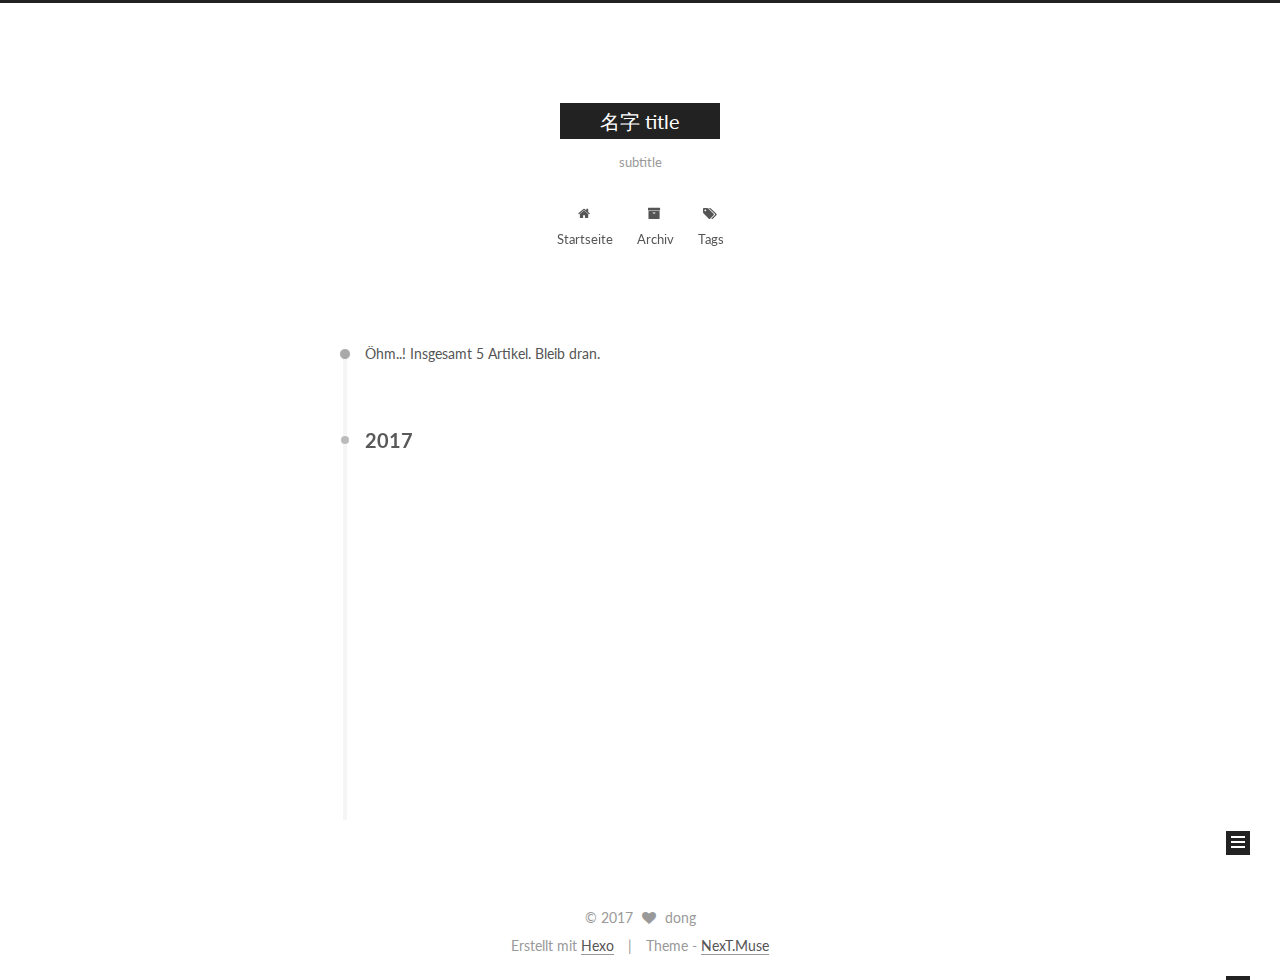
==== archives/index.html @ 01488052 "Site updated: 2017-03-10 11:34:44" ====
<!doctype html>



  


<html class="theme-next muse use-motion" lang="zhongwn">
<head>
  <meta charset="UTF-8"/>
<meta http-equiv="X-UA-Compatible" content="IE=edge" />
<meta name="viewport" content="width=device-width, initial-scale=1, maximum-scale=1"/>



<meta http-equiv="Cache-Control" content="no-transform" />
<meta http-equiv="Cache-Control" content="no-siteapp" />















  
  
  <link href="/lib/fancybox/source/jquery.fancybox.css?v=2.1.5" rel="stylesheet" type="text/css" />




  
  
  
  

  
    
    
  

  

  

  

  

  
    
    
    <link href="//fonts.googleapis.com/css?family=Lato:300,300italic,400,400italic,700,700italic&subset=latin,latin-ext" rel="stylesheet" type="text/css">
  






<link href="/lib/font-awesome/css/font-awesome.min.css?v=4.6.2" rel="stylesheet" type="text/css" />

<link href="/css/main.css?v=5.1.0" rel="stylesheet" type="text/css" />


  <meta name="keywords" content="Hexo, NexT" />








  <link rel="shortcut icon" type="image/x-icon" href="/favicon.ico?v=5.1.0" />






<meta name="description" content="miaoshu --- miaoshu ---">
<meta property="og:type" content="website">
<meta property="og:title" content="名字 title">
<meta property="og:url" content="http://yoursite.com/archives/index.html">
<meta property="og:site_name" content="名字 title">
<meta property="og:description" content="miaoshu --- miaoshu ---">
<meta name="twitter:card" content="summary">
<meta name="twitter:title" content="名字 title">
<meta name="twitter:description" content="miaoshu --- miaoshu ---">



<script type="text/javascript" id="hexo.configurations">
  var NexT = window.NexT || {};
  var CONFIG = {
    root: '/',
    scheme: 'Muse',
    sidebar: {"position":"left","display":"post","offset":12,"offset_float":0,"b2t":false,"scrollpercent":false},
    fancybox: true,
    motion: true,
    duoshuo: {
      userId: '0',
      author: 'Author'
    },
    algolia: {
      applicationID: '',
      apiKey: '',
      indexName: '',
      hits: {"per_page":10},
      labels: {"input_placeholder":"Search for Posts","hits_empty":"We didn't find any results for the search: ${query}","hits_stats":"${hits} results found in ${time} ms"}
    }
  };
</script>



  <link rel="canonical" href="http://yoursite.com/archives/"/>





  <title> Archiv | 名字 title </title>
</head>

<body itemscope itemtype="http://schema.org/WebPage" lang="zhongwn">

  














  
  
    
  

  <div class="container one-collumn sidebar-position-left  page-archive  ">
    <div class="headband"></div>

    <header id="header" class="header" itemscope itemtype="http://schema.org/WPHeader">
      <div class="header-inner"><div class="site-brand-wrapper">
  <div class="site-meta ">
    

    <div class="custom-logo-site-title">
      <a href="/"  class="brand" rel="start">
        <span class="logo-line-before"><i></i></span>
        <span class="site-title">名字 title</span>
        <span class="logo-line-after"><i></i></span>
      </a>
    </div>
      
        <p class="site-subtitle">subtitle</p>
      
  </div>

  <div class="site-nav-toggle">
    <button>
      <span class="btn-bar"></span>
      <span class="btn-bar"></span>
      <span class="btn-bar"></span>
    </button>
  </div>
</div>

<nav class="site-nav">
  

  
    <ul id="menu" class="menu">
      
        
        <li class="menu-item menu-item-home">
          <a href="/" rel="section">
            
              <i class="menu-item-icon fa fa-fw fa-home"></i> <br />
            
            Startseite
          </a>
        </li>
      
        
        <li class="menu-item menu-item-archives">
          <a href="/archives" rel="section">
            
              <i class="menu-item-icon fa fa-fw fa-archive"></i> <br />
            
            Archiv
          </a>
        </li>
      
        
        <li class="menu-item menu-item-tags">
          <a href="/tags" rel="section">
            
              <i class="menu-item-icon fa fa-fw fa-tags"></i> <br />
            
            Tags
          </a>
        </li>
      

      
    </ul>
  

  
</nav>



 </div>
    </header>

    <main id="main" class="main">
      <div class="main-inner">
        <div class="content-wrap">
          <div id="content" class="content">
            

  <section id="posts" class="posts-collapse">
    <span class="archive-move-on"></span>

    <span class="archive-page-counter">
      
      
      
        
      
      Öhm..! Insgesamt 5 Artikel. Bleib dran.
    </span>

    

      
      
      

      
        
        <div class="collection-title">
          <h2 class="archive-year motion-element" id="archive-year-2017">2017</h2>
        </div>
      
      

      

  <article class="post post-type-normal" itemscope itemtype="http://schema.org/Article">
    <header class="post-header">

      <h1 class="post-title">
        
            <a class="post-title-link" href="/2017/03/08/datess/" itemprop="url">
              
                <span itemprop="name">datess</span>
              
            </a>
        
      </h1>

      <div class="post-meta">
        <time class="post-time" itemprop="dateCreated"
              datetime="2017-03-08T17:59:22+08:00"
              content="2017-03-08" >
          03-08
        </time>
      </div>

    </header>
  </article>



    

      
      
      

      
      

      

  <article class="post post-type-normal" itemscope itemtype="http://schema.org/Article">
    <header class="post-header">

      <h1 class="post-title">
        
            <a class="post-title-link" href="/2017/03/08/date/" itemprop="url">
              
                <span itemprop="name">date</span>
              
            </a>
        
      </h1>

      <div class="post-meta">
        <time class="post-time" itemprop="dateCreated"
              datetime="2017-03-08T17:58:31+08:00"
              content="2017-03-08" >
          03-08
        </time>
      </div>

    </header>
  </article>



    

      
      
      

      
      

      

  <article class="post post-type-normal" itemscope itemtype="http://schema.org/Article">
    <header class="post-header">

      <h1 class="post-title">
        
            <a class="post-title-link" href="/2017/03/08/test/" itemprop="url">
              
                <span itemprop="name">:2017-:03-:08-:test</span>
              
            </a>
        
      </h1>

      <div class="post-meta">
        <time class="post-time" itemprop="dateCreated"
              datetime="2017-03-08T17:54:29+08:00"
              content="2017-03-08" >
          03-08
        </time>
      </div>

    </header>
  </article>



    

      
      
      

      
      

      

  <article class="post post-type-normal" itemscope itemtype="http://schema.org/Article">
    <header class="post-header">

      <h1 class="post-title">
        
            <a class="post-title-link" href="/2017/03/08/ddd/" itemprop="url">
              
                <span itemprop="name">ddd</span>
              
            </a>
        
      </h1>

      <div class="post-meta">
        <time class="post-time" itemprop="dateCreated"
              datetime="2017-03-08T17:47:38+08:00"
              content="2017-03-08" >
          03-08
        </time>
      </div>

    </header>
  </article>



    

      
      
      

      
      

      

  <article class="post post-type-normal" itemscope itemtype="http://schema.org/Article">
    <header class="post-header">

      <h1 class="post-title">
        
            <a class="post-title-link" href="/2017/03/08/hello-world/" itemprop="url">
              
                <span itemprop="name">Hello World</span>
              
            </a>
        
      </h1>

      <div class="post-meta">
        <time class="post-time" itemprop="dateCreated"
              datetime="2017-03-08T17:16:17+08:00"
              content="2017-03-08" >
          03-08
        </time>
      </div>

    </header>
  </article>



    

  </section>

  


          
          </div>
          


          

        </div>
        
          
  
  <div class="sidebar-toggle">
    <div class="sidebar-toggle-line-wrap">
      <span class="sidebar-toggle-line sidebar-toggle-line-first"></span>
      <span class="sidebar-toggle-line sidebar-toggle-line-middle"></span>
      <span class="sidebar-toggle-line sidebar-toggle-line-last"></span>
    </div>
  </div>

  <aside id="sidebar" class="sidebar">
    <div class="sidebar-inner">

      

      

      <section class="site-overview sidebar-panel sidebar-panel-active">
        <div class="site-author motion-element" itemprop="author" itemscope itemtype="http://schema.org/Person">
          <img class="site-author-image" itemprop="image"
               src="/images/avatar.gif"
               alt="dong" />
          <p class="site-author-name" itemprop="name">dong</p>
           
              <p class="site-description motion-element" itemprop="description">miaoshu --- miaoshu ---</p>
          
        </div>
        <nav class="site-state motion-element">

          
            <div class="site-state-item site-state-posts">
              <a href="/archives">
                <span class="site-state-item-count">5</span>
                <span class="site-state-item-name">Artikel</span>
              </a>
            </div>
          

          

          

        </nav>

        

        <div class="links-of-author motion-element">
          
        </div>

        
        

        
        

        


      </section>

      

      

    </div>
  </aside>


        
      </div>
    </main>

    <footer id="footer" class="footer">
      <div class="footer-inner">
        <div class="copyright" >
  
  &copy; 
  <span itemprop="copyrightYear">2017</span>
  <span class="with-love">
    <i class="fa fa-heart"></i>
  </span>
  <span class="author" itemprop="copyrightHolder">dong</span>
</div>


<div class="powered-by">
  Erstellt mit  <a class="theme-link" href="https://hexo.io">Hexo</a>
</div>

<div class="theme-info">
  Theme -
  <a class="theme-link" href="https://github.com/iissnan/hexo-theme-next">
    NexT.Muse
  </a>
</div>


        

        
      </div>
    </footer>

    
      <div class="back-to-top">
        <i class="fa fa-arrow-up"></i>
        
      </div>
    
    
  </div>

  

<script type="text/javascript">
  if (Object.prototype.toString.call(window.Promise) !== '[object Function]') {
    window.Promise = null;
  }
</script>









  




  
  <script type="text/javascript" src="/lib/jquery/index.js?v=2.1.3"></script>

  
  <script type="text/javascript" src="/lib/fastclick/lib/fastclick.min.js?v=1.0.6"></script>

  
  <script type="text/javascript" src="/lib/jquery_lazyload/jquery.lazyload.js?v=1.9.7"></script>

  
  <script type="text/javascript" src="/lib/velocity/velocity.min.js?v=1.2.1"></script>

  
  <script type="text/javascript" src="/lib/velocity/velocity.ui.min.js?v=1.2.1"></script>

  
  <script type="text/javascript" src="/lib/fancybox/source/jquery.fancybox.pack.js?v=2.1.5"></script>


  


  <script type="text/javascript" src="/js/src/utils.js?v=5.1.0"></script>

  <script type="text/javascript" src="/js/src/motion.js?v=5.1.0"></script>



  
  

  
  
    <script type="text/javascript" id="motion.page.archive">
      $('.archive-year').velocity('transition.slideLeftIn');
    </script>
  


  


  <script type="text/javascript" src="/js/src/bootstrap.js?v=5.1.0"></script>



  



  




	





  





  





  



  
  

  

  

  

  


  

</body>
</html>
---- css/main.css ----
/* normalize.css v3.0.2 | MIT License | git.io/normalize */
html {
  font-family: sans-serif; /* 1 */
  -ms-text-size-adjust: 100%; /* 2 */
  -webkit-text-size-adjust: 100%; /* 2 */
}
body {
  margin: 0;
}
article,
aside,
details,
figcaption,
figure,
footer,
header,
hgroup,
main,
menu,
nav,
section,
summary {
  display: block;
}
audio,
canvas,
progress,
video {
  display: inline-block; /* 1 */
  vertical-align: baseline; /* 2 */
}
audio:not([controls]) {
  display: none;
  height: 0;
}
[hidden],
template {
  display: none;
}
a {
  background-color: transparent;
}
a:active,
a:hover {
  outline: 0;
}
abbr[title] {
  border-bottom: 1px dotted;
}
b,
strong {
  font-weight: bold;
}
dfn {
  font-style: italic;
}
h1 {
  font-size: 2em;
  margin: 0.67em 0;
}
mark {
  background: #ff0;
  color: #000;
}
small {
  font-size: 80%;
}
sub,
sup {
  font-size: 75%;
  line-height: 0;
  position: relative;
  vertical-align: baseline;
}
sup {
  top: -0.5em;
}
sub {
  bottom: -0.25em;
}
img {
  border: 0;
}
svg:not(:root) {
  overflow: hidden;
}
figure {
  margin: 1em 40px;
}
hr {
  -moz-box-sizing: content-box;
  box-sizing: content-box;
  height: 0;
}
pre {
  overflow: auto;
}
code,
kbd,
pre,
samp {
  font-family: monospace, monospace;
  font-size: 1em;
}
button,
input,
optgroup,
select,
textarea {
  color: inherit; /* 1 */
  font: inherit; /* 2 */
  margin: 0; /* 3 */
}
button {
  overflow: visible;
}
button,
select {
  text-transform: none;
}
button,
html input[type="button"],
input[type="reset"],
input[type="submit"] {
  -webkit-appearance: button; /* 2 */
  cursor: pointer; /* 3 */
}
button[disabled],
html input[disabled] {
  cursor: default;
}
button::-moz-focus-inner,
input::-moz-focus-inner {
  border: 0;
  padding: 0;
}
input {
  line-height: normal;
}
input[type="checkbox"],
input[type="radio"] {
  box-sizing: border-box; /* 1 */
  padding: 0; /* 2 */
}
input[type="number"]::-webkit-inner-spin-button,
input[type="number"]::-webkit-outer-spin-button {
  height: auto;
}
input[type="search"] {
  -webkit-appearance: textfield; /* 1 */
  -moz-box-sizing: content-box;
  -webkit-box-sizing: content-box; /* 2 */
  box-sizing: content-box;
}
input[type="search"]::-webkit-search-cancel-button,
input[type="search"]::-webkit-search-decoration {
  -webkit-appearance: none;
}
fieldset {
  border: 1px solid #c0c0c0;
  margin: 0 2px;
  padding: 0.35em 0.625em 0.75em;
}
legend {
  border: 0; /* 1 */
  padding: 0; /* 2 */
}
textarea {
  overflow: auto;
}
optgroup {
  font-weight: bold;
}
table {
  border-collapse: collapse;
  border-spacing: 0;
}
td,
th {
  padding: 0;
}
::selection {
  background: #262a30;
  color: #fff;
}
body {
  position: relative;
  font-family: 'Lato', "PingFang SC", "Microsoft YaHei", sans-serif;
  font-size: 14px;
  line-height: 2;
  color: #555;
  background: #fff;
}
@media (max-width: 767px) {
  body {
    padding-right: 0 !important;
  }
}
@media (min-width: 768px) and (max-width: 991px) {
  body {
    padding-right: 0 !important;
  }
}
@media (min-width: 1600px) {
  body {
    font-size: 16px;
  }
}
h1,
h2,
h3,
h4,
h5,
h6 {
  margin: 0;
  padding: 0;
  font-weight: bold;
  line-height: 1.5;
  font-family: 'Lato', "PingFang SC", "Microsoft YaHei", sans-serif;
}
h2,
h3,
h4,
h5,
h6 {
  margin: 20px 0 15px;
}
h1 {
  font-size: 22px;
}
@media (max-width: 767px) {
  h1 {
    font-size: 18px;
  }
}
h2 {
  font-size: 20px;
}
@media (max-width: 767px) {
  h2 {
    font-size: 16px;
  }
}
h3 {
  font-size: 18px;
}
@media (max-width: 767px) {
  h3 {
    font-size: 14px;
  }
}
h4 {
  font-size: 16px;
}
@media (max-width: 767px) {
  h4 {
    font-size: 12px;
  }
}
h5 {
  font-size: 14px;
}
@media (max-width: 767px) {
  h5 {
    font-size: 10px;
  }
}
h6 {
  font-size: 12px;
}
@media (max-width: 767px) {
  h6 {
    font-size: 8px;
  }
}
p {
  margin: 0 0 25px 0;
}
a {
  color: #555;
  text-decoration: none;
  border-bottom: 1px solid #999;
  word-wrap: break-word;
}
a:hover {
  color: #222;
  border-bottom-color: #222;
}
blockquote {
  margin: 0;
  padding: 0;
}
img {
  display: block;
  margin: auto;
  max-width: 100%;
  height: auto;
}
hr {
  margin: 40px 0;
  height: 3px;
  border: none;
  background-color: #ddd;
  background-image: repeating-linear-gradient(-45deg, #fff, #fff 4px, transparent 4px, transparent 8px);
}
blockquote {
  padding: 0 15px;
  color: #666;
  border-left: 4px solid #ddd;
}
blockquote cite::before {
  content: "-";
  padding: 0 5px;
}
dt {
  font-weight: 700;
}
dd {
  margin: 0;
  padding: 0;
}
.text-left {
  text-align: left;
}
.text-center {
  text-align: center;
}
.text-right {
  text-align: right;
}
.text-justify {
  text-align: justify;
}
.text-nowrap {
  white-space: nowrap;
}
.text-lowercase {
  text-transform: lowercase;
}
.text-uppercase {
  text-transform: uppercase;
}
.text-capitalize {
  text-transform: capitalize;
}
.center-block {
  display: block;
  margin-left: auto;
  margin-right: auto;
}
.clearfix:before,
.clearfix:after {
  content: " ";
  display: table;
}
.clearfix:after {
  clear: both;
}
.pullquote {
  width: 45%;
}
.pullquote.left {
  float: left;
  margin-left: 5px;
  margin-right: 10px;
}
.pullquote.right {
  float: right;
  margin-left: 10px;
  margin-right: 5px;
}
.affix.affix.affix {
  position: fixed;
}
.translation {
  margin-top: -20px;
  font-size: 14px;
  color: #999;
}
.scrollbar-measure {
  width: 100px;
  height: 100px;
  overflow: scroll;
  position: absolute;
  top: -9999px;
}
.use-motion .motion-element {
  opacity: 0;
}
table {
  margin: 20px 0;
  width: 100%;
  border-collapse: collapse;
  border-spacing: 0;
  border: 1px solid #ddd;
  font-size: 14px;
  table-layout: fixed;
  word-wrap: break-all;
}
table>tbody>tr:nth-of-type(odd) {
  background-color: #f9f9f9;
}
table>tbody>tr:hover {
  background-color: #f5f5f5;
}
caption,
th,
td {
  padding: 8px;
  text-align: left;
  vertical-align: middle;
  font-weight: normal;
}
th,
td {
  border-bottom: 3px solid #ddd;
  border-right: 1px solid #eee;
}
th {
  padding-bottom: 10px;
  font-weight: 700;
}
td {
  border-bottom-width: 1px;
}
html,
body {
  height: 100%;
}
.container {
  position: relative;
  min-height: 100%;
}
.header-inner {
  margin: 0 auto;
  padding: 100px 0 70px;
  width: 700px;
}
@media (min-width: 1600px) {
  .container .header-inner {
    width: 900px;
  }
}
.main {
  padding-bottom: 150px;
}
.main-inner {
  margin: 0 auto;
  width: 700px;
}
@media (min-width: 1600px) {
  .container .main-inner {
    width: 900px;
  }
}
.footer {
  position: absolute;
  left: 0;
  bottom: 0;
  width: 100%;
  min-height: 50px;
}
.footer-inner {
  box-sizing: border-box;
  margin: 20px auto;
  width: 700px;
}
@media (min-width: 1600px) {
  .container .footer-inner {
    width: 900px;
  }
}
pre,
.highlight {
  overflow: auto;
  margin: 20px 0;
  padding: 0;
  font-size: 13px;
  color: #4d4d4c;
  background: #f7f7f7;
  line-height: 1.6;
}
pre,
code {
  font-family: consolas, Menlo, "PingFang SC", "Microsoft YaHei", monospace;
}
code {
  padding: 2px 4px;
  word-wrap: break-word;
  color: #555;
  background: #eee;
  border-radius: 3px;
  font-size: 13px;
}
pre code {
  padding: 0;
  color: #4d4d4c;
  background: none;
  text-shadow: none;
}
.highlight {
  border-radius: 1px;
}
.highlight pre {
  border: none;
  margin: 0;
  padding: 10px 0;
}
.highlight table {
  margin: 0;
  width: auto;
  border: none;
}
.highlight td {
  border: none;
  padding: 0;
}
.highlight figcaption {
  font-size: 1em;
  color: #4d4d4c;
  line-height: 1em;
  margin-bottom: 1em;
}
.highlight figcaption:before,
.highlight figcaption:after {
  content: " ";
  display: table;
}
.highlight figcaption:after {
  clear: both;
}
.highlight figcaption a {
  float: right;
  color: #4d4d4c;
}
.highlight figcaption a:hover {
  border-bottom-color: #4d4d4c;
}
.highlight .gutter pre {
  padding-left: 10px;
  padding-right: 10px;
  color: #869194;
  text-align: right;
  background-color: #eff2f3;
}
.highlight .code pre {
  padding-left: 10px;
  padding-right: 10px;
  background-color: #f7f7f7;
}
.highlight .line {
  height: 20px;
}
.gutter {
  -webkit-user-select: none;
  -moz-user-select: none;
  -ms-user-select: none;
  user-select: none;
}
.gist table {
  width: auto;
}
.gist table td {
  border: none;
}
pre .deletion {
  background: #fdd;
}
pre .addition {
  background: #dfd;
}
pre .meta {
  color: #8959a8;
}
pre .comment {
  color: #8e908c;
}
pre .variable,
pre .attribute,
pre .tag,
pre .regexp,
pre .ruby .constant,
pre .xml .tag .title,
pre .xml .pi,
pre .xml .doctype,
pre .html .doctype,
pre .css .id,
pre .css .class,
pre .css .pseudo {
  color: #c82829;
}
pre .number,
pre .preprocessor,
pre .built_in,
pre .literal,
pre .params,
pre .constant,
pre .command {
  color: #f5871f;
}
pre .ruby .class .title,
pre .css .rules .attribute,
pre .string,
pre .value,
pre .inheritance,
pre .header,
pre .ruby .symbol,
pre .xml .cdata,
pre .special,
pre .number,
pre .formula {
  color: #718c00;
}
pre .title,
pre .css .hexcolor {
  color: #3e999f;
}
pre .function,
pre .python .decorator,
pre .python .title,
pre .ruby .function .title,
pre .ruby .title .keyword,
pre .perl .sub,
pre .javascript .title,
pre .coffeescript .title {
  color: #4271ae;
}
pre .keyword,
pre .javascript .function {
  color: #8959a8;
}
.full-image.full-image.full-image {
  border: none;
  max-width: 100%;
  width: auto;
  margin: 20px auto;
}
@media (min-width: 992px) {
  .full-image.full-image.full-image {
    max-width: none;
    width: 110%;
    margin: 25px -5%;
  }
}
.blockquote-center,
.page-home .post-type-quote blockquote,
.page-post-detail .post-type-quote blockquote {
  position: relative;
  margin: 40px 0;
  padding: 0;
  border-left: none;
  text-align: center;
}
.blockquote-center::before,
.page-home .post-type-quote blockquote::before,
.page-post-detail .post-type-quote blockquote::before,
.blockquote-center::after,
.page-home .post-type-quote blockquote::after,
.page-post-detail .post-type-quote blockquote::after {
  position: absolute;
  content: ' ';
  display: block;
  width: 100%;
  height: 24px;
  opacity: 0.2;
  background-repeat: no-repeat;
  background-position: 0 -6px;
  background-size: 22px 22px;
}
.blockquote-center::before,
.page-home .post-type-quote blockquote::before,
.page-post-detail .post-type-quote blockquote::before {
  top: -20px;
  background-image: url("../images/quote-l.svg");
  border-top: 1px solid #ccc;
}
.blockquote-center::after,
.page-home .post-type-quote blockquote::after,
.page-post-detail .post-type-quote blockquote::after {
  bottom: -20px;
  background-image: url("../images/quote-r.svg");
  border-bottom: 1px solid #ccc;
  background-position: 100% 8px;
}
.blockquote-center p,
.page-home .post-type-quote blockquote p,
.page-post-detail .post-type-quote blockquote p,
.blockquote-center div,
.page-home .post-type-quote blockquote div,
.page-post-detail .post-type-quote blockquote div {
  text-align: center;
}
.post .post-body .group-picture img {
  box-sizing: border-box;
  padding: 0 3px;
  border: none;
}
.post .group-picture-row {
  overflow: hidden;
  margin-top: 6px;
}
.post .group-picture-row:first-child {
  margin-top: 0;
}
.post .group-picture-column {
  float: left;
}
.page-post-detail .post-body .group-picture-column {
  float: none;
  margin-top: 10px;
  width: auto !important;
}
.page-post-detail .post-body .group-picture-column img {
  margin: 0 auto;
}
.page-archive .group-picture-container {
  overflow: hidden;
}
.page-archive .group-picture-row {
  float: left;
}
.page-archive .group-picture-row:first-child {
  margin-top: 6px;
}
.page-archive .group-picture-column {
  max-width: 150px;
  max-height: 150px;
}
.note {
  padding: 20px;
  margin: 20px 0;
  border: 1px solid #eee;
  border-left-width: 5px;
  border-radius: 3px;
}
.note h2,
.note h3,
.note h4,
.note h5,
.note h6 {
  margin-top: 0;
  margin-bottom: 5px;
}
.note p:last-child {
  margin-bottom: 0;
}
.note code {
  border-radius: 3px;
}
.note+.note {
  margin-top: -5px;
}
.default {
  border-left-color: #777;
}
.default h2,
.default h3,
.default h4,
.default h5,
.default h6 {
  color: #777;
}
.primary {
  border-left-color: #428bca;
}
.primary h2,
.primary h3,
.primary h4,
.primary h5,
.primary h6 {
  color: #428bca;
}
.success {
  border-left-color: #5cb85c;
}
.success h2,
.success h3,
.success h4,
.success h5,
.success h6 {
  color: #5cb85c;
}
.danger {
  border-left-color: #d9534f;
}
.danger h2,
.danger h3,
.danger h4,
.danger h5,
.danger h6 {
  color: #d9534f;
}
.warning {
  border-left-color: #f0ad4e;
}
.warning h2,
.warning h3,
.warning h4,
.warning h5,
.warning h6 {
  color: #f0ad4e;
}
.info {
  border-left-color: #5bc0de;
}
.info h2,
.info h3,
.info h4,
.info h5,
.info h6 {
  color: #5bc0de;
}
.exturl {
  background-color: transparent;
  cursor: pointer;
  border-bottom: 1px solid #999;
}
.exturl .fa {
  font-size: 14px;
}
.exturl:active,
.exturl:hover {
  outline: 0;
  color: #222;
  border-bottom-color: #222;
}
.btn {
  display: inline-block;
  padding: 0 20px;
  font-size: 14px;
  color: #fff;
  background: #222;
  border: 2px solid #222;
  text-decoration: none;
  border-radius: 0;
  transition-property: background-color;
  transition-duration: 0.2s;
  transition-timing-function: ease-in-out;
  transition-delay: 0s;
}
.btn:hover,
.post-button .btn:hover {
  border-color: #222;
  color: #222;
  background: #fff;
}
.btn-bar {
  display: block;
  width: 22px;
  height: 2px;
  background: #555;
  border-radius: 1px;
}
.btn-bar+.btn-bar {
  margin-top: 4px;
}
.pagination {
  margin: 120px 0 40px;
  text-align: center;
  border-top: 1px solid #eee;
}
.page-number-basic,
.pagination .prev,
.pagination .next,
.pagination .page-number,
.pagination .space {
  display: inline-block;
  position: relative;
  top: -1px;
  margin: 0 10px;
  padding: 0 10px;
  line-height: 30px;
}
@media (max-width: 767px) {
  .page-number-basic,
  .pagination .prev,
  .pagination .next,
  .pagination .page-number,
  .pagination .space {
    margin: 0 5px;
  }
}
.pagination .prev,
.pagination .next,
.pagination .page-number {
  border-bottom: 0;
  border-top: 1px solid #eee;
  transition-property: border-color;
  transition-duration: 0.2s;
  transition-timing-function: ease-in-out;
  transition-delay: 0s;
}
.pagination .prev:hover,
.pagination .next:hover,
.pagination .page-number:hover {
  border-top-color: #222;
}
.pagination .space {
  padding: 0;
  margin: 0;
}
.pagination .prev {
  margin-left: 0;
}
.pagination .next {
  margin-right: 0;
}
.pagination .page-number.current {
  color: #fff;
  background: #ccc;
  border-top-color: #ccc;
}
@media (max-width: 767px) {
  .pagination {
    border-top: none;
  }
  .pagination .prev,
  .pagination .next,
  .pagination .page-number {
    margin-bottom: 10px;
    border-top: 0;
    border-bottom: 1px solid #eee;
  }
  .pagination .prev:hover,
  .pagination .next:hover,
  .pagination .page-number:hover {
    border-bottom-color: #222;
  }
}
.comments {
  margin: 60px 20px 0;
}
.tag-cloud {
  text-align: center;
}
.tag-cloud a {
  display: inline-block;
  margin: 10px;
}
.back-to-top {
  box-sizing: border-box;
  position: fixed;
  bottom: -100px;
  right: 30px;
  z-index: 1050;
  padding: 0 6px;
  width: 24px;
  background: #222;
  font-size: 12px;
  opacity: 1;
  color: #fff;
  cursor: pointer;
  text-align: center;
  -webkit-transform: translateZ(0);
  transition-property: bottom;
  transition-duration: 0.2s;
  transition-timing-function: ease-in-out;
  transition-delay: 0s;
}
@media (max-width: 767px) {
  .back-to-top {
    display: none;
  }
}
@media (min-width: 768px) and (max-width: 991px) {
  .back-to-top {
    display: none;
  }
}
.back-to-top.back-to-top-on {
  bottom: 19px;
}
.header {
  background: #fff;
}
.header-inner {
  position: relative;
}
.headband {
  height: 3px;
  background: #222;
}
.site-meta {
  margin: 0;
  text-align: center;
}
@media (max-width: 767px) {
  .site-meta {
    text-align: center;
  }
}
.brand {
  position: relative;
  display: inline-block;
  padding: 0 40px;
  color: #fff;
  background: #222;
  border-bottom: none;
}
.brand:hover {
  color: #fff;
}
.logo {
  display: inline-block;
  margin-right: 5px;
  line-height: 36px;
  vertical-align: top;
}
.site-title {
  display: inline-block;
  vertical-align: top;
  line-height: 36px;
  font-size: 20px;
  font-weight: normal;
  font-family: 'Lato', "PingFang SC", "Microsoft YaHei", sans-serif;
}
.site-subtitle {
  margin-top: 10px;
  font-size: 13px;
  color: #999;
}
.use-motion .brand {
  opacity: 0;
}
.use-motion .logo,
.use-motion .site-title,
.use-motion .site-subtitle {
  opacity: 0;
  position: relative;
  top: -10px;
}
.site-nav-toggle {
  display: none;
  position: absolute;
  top: 10px;
  left: 10px;
}
@media (max-width: 767px) {
  .site-nav-toggle {
    display: block;
  }
}
.site-nav-toggle button {
  margin-top: 2px;
  padding: 9px 10px;
  background: transparent;
  border: none;
}
@media (max-width: 767px) {
  .site-nav {
    display: none;
    margin: 0 -10px;
    padding: 0 10px;
    clear: both;
    border-top: 1px solid #ddd;
  }
}
@media (min-width: 768px) and (max-width: 991px) {
  .site-nav {
    display: block !important;
  }
}
@media (min-width: 992px) {
  .site-nav {
    display: block !important;
  }
}
.menu {
  margin-top: 20px;
  padding-left: 0;
  text-align: center;
}
.menu .menu-item {
  display: inline-block;
  margin: 0 10px;
  list-style: none;
}
@media screen and (max-width: 767px) {
  .menu .menu-item {
    margin-top: 10px;
  }
}
.menu .menu-item a {
  display: block;
  font-size: 13px;
  line-height: inherit;
  border-bottom: 1px solid transparent;
  transition-property: border-color;
  transition-duration: 0.2s;
  transition-timing-function: ease-in-out;
  transition-delay: 0s;
}
.menu .menu-item a:hover {
  border-bottom-color: #222;
}
.menu .menu-item .fa {
  margin-right: 5px;
}
.use-motion .menu-item {
  opacity: 0;
}
.post-body {
  font-family: 'Lato', "PingFang SC", "Microsoft YaHei", sans-serif;
}
@media (max-width: 767px) {
  .post-body {
    word-break: break-word;
  }
}
.post-body .fancybox img {
  display: block !important;
  margin: 0 auto;
  cursor: pointer;
  cursor: zoom-in;
  cursor: -webkit-zoom-in;
}
.post-body .image-caption,
.post-body .figure .caption {
  margin: 10px auto 15px;
  text-align: center;
  font-size: 14px;
  color: #999;
  font-weight: bold;
  line-height: 1;
}
.post-sticky-flag {
  display: inline-block;
  font-size: 16px;
  -ms-transform: rotate(30deg);
  -webkit-transform: rotate(30deg);
  -moz-transform: rotate(30deg);
  -ms-transform: rotate(30deg);
  -o-transform: rotate(30deg);
  transform: rotate(30deg);
}
.posts-expand {
  padding-top: 40px;
}
@media (max-width: 767px) {
  .posts-expand {
    margin: 0 20px;
  }
  .post-body pre,
  .post-body .highlight {
    padding: 10px;
  }
  .post-body pre .gutter pre,
  .post-body .highlight .gutter pre {
    padding-right: 10px;
  }
}
@media (min-width: 992px) {
  .posts-expand .post-body {
    text-align: justify;
  }
}
.posts-expand .post-body h2,
.posts-expand .post-body h3,
.posts-expand .post-body h4,
.posts-expand .post-body h5,
.posts-expand .post-body h6 {
  padding-top: 10px;
}
.posts-expand .post-body h2 .header-anchor,
.posts-expand .post-body h3 .header-anchor,
.posts-expand .post-body h4 .header-anchor,
.posts-expand .post-body h5 .header-anchor,
.posts-expand .post-body h6 .header-anchor {
  float: right;
  margin-left: 10px;
  color: #ccc;
  border-bottom-style: none;
  visibility: hidden;
}
.posts-expand .post-body h2 .header-anchor:hover,
.posts-expand .post-body h3 .header-anchor:hover,
.posts-expand .post-body h4 .header-anchor:hover,
.posts-expand .post-body h5 .header-anchor:hover,
.posts-expand .post-body h6 .header-anchor:hover {
  color: inherit;
}
.posts-expand .post-body h2:hover .header-anchor,
.posts-expand .post-body h3:hover .header-anchor,
.posts-expand .post-body h4:hover .header-anchor,
.posts-expand .post-body h5:hover .header-anchor,
.posts-expand .post-body h6:hover .header-anchor {
  visibility: visible;
}
.posts-expand .post-body ul li {
  list-style: circle;
}
.posts-expand .post-body img {
  box-sizing: border-box;
  margin: auto;
  padding: 3px;
  border: 1px solid #ddd;
}
.posts-expand .fancybox img {
  margin: 0 auto;
}
@media (max-width: 767px) {
  .posts-collapse {
    margin: 0 20px;
  }
  .posts-collapse .post-title,
  .posts-collapse .post-meta {
    display: block;
    width: auto;
    text-align: left;
  }
}
.posts-collapse {
  position: relative;
  z-index: 1010;
  margin-left: 55px;
}
.posts-collapse::after {
  content: " ";
  position: absolute;
  top: 20px;
  left: 0;
  margin-left: -2px;
  width: 4px;
  height: 100%;
  background: #f5f5f5;
  z-index: -1;
}
@media (max-width: 767px) {
  .posts-collapse {
    margin: 0 20px;
  }
}
.posts-collapse .collection-title {
  position: relative;
  margin: 60px 0;
}
.posts-collapse .collection-title h2 {
  margin-left: 20px;
}
.posts-collapse .collection-title small {
  color: #bbb;
}
.posts-collapse .collection-title::before {
  content: " ";
  position: absolute;
  left: 0;
  top: 50%;
  margin-left: -4px;
  margin-top: -4px;
  width: 8px;
  height: 8px;
  background: #bbb;
  border-radius: 50%;
}
.posts-collapse .post {
  margin: 30px 0;
}
.posts-collapse .post-header {
  position: relative;
  transition-duration: 0.2s;
  transition-timing-function: ease-in-out;
  transition-delay: 0s;
  transition-property: border;
  border-bottom: 1px dashed #ccc;
}
.posts-collapse .post-header::before {
  content: " ";
  position: absolute;
  left: 0;
  top: 12px;
  width: 6px;
  height: 6px;
  margin-left: -4px;
  background: #bbb;
  border-radius: 50%;
  border: 1px solid #fff;
  transition-duration: 0.2s;
  transition-timing-function: ease-in-out;
  transition-delay: 0s;
  transition-property: background;
}
.posts-collapse .post-header:hover {
  border-bottom-color: #666;
}
.posts-collapse .post-header:hover::before {
  background: #222;
}
.posts-collapse .post-meta {
  position: absolute;
  font-size: 12px;
  left: 20px;
  top: 5px;
}
.posts-collapse .post-comments-count {
  display: none;
}
.posts-collapse .post-title {
  margin-left: 60px;
  font-size: 16px;
  font-weight: normal;
  line-height: inherit;
}
.posts-collapse .post-title::after {
  margin-left: 3px;
  opacity: 0.6;
}
.posts-collapse .post-title a {
  color: #666;
  border-bottom: none;
}
.page-home .post-type-quote .post-header,
.page-post-detail .post-type-quote .post-header,
.page-home .post-type-quote .post-tags,
.page-post-detail .post-type-quote .post-tags {
  display: none;
}
.posts-expand .post-title {
  font-size: 26px;
  text-align: center;
  word-break: break-word;
  font-weight: 400;
}
@media (max-width: 767px) {
  .posts-expand .post-title {
    font-size: 22px;
  }
}
.posts-expand .post-title-link {
  display: inline-block;
  position: relative;
  color: #555;
  border-bottom: none;
  line-height: 1.2;
  vertical-align: top;
}
.posts-expand .post-title-link::before {
  content: "";
  position: absolute;
  width: 100%;
  height: 2px;
  bottom: 0;
  left: 0;
  background-color: #000;
  visibility: hidden;
  -webkit-transform: scaleX(0);
  -moz-transform: scaleX(0);
  -ms-transform: scaleX(0);
  -o-transform: scaleX(0);
  transform: scaleX(0);
  transition-duration: 0.2s;
  transition-timing-function: ease-in-out;
  transition-delay: 0s;
}
.posts-expand .post-title-link:hover::before {
  visibility: visible;
  -webkit-transform: scaleX(1);
  -moz-transform: scaleX(1);
  -ms-transform: scaleX(1);
  -o-transform: scaleX(1);
  transform: scaleX(1);
}
.posts-expand .post-title-link .fa {
  font-size: 16px;
}
.posts-expand .post-meta {
  margin: 3px 0 60px 0;
  color: #999;
  font-family: 'Lato', "PingFang SC", "Microsoft YaHei", sans-serif;
  font-size: 12px;
  text-align: center;
}
.posts-expand .post-meta .post-category-list {
  display: inline-block;
  margin: 0;
  padding: 3px;
}
.posts-expand .post-meta .post-category-list-link {
  color: #999;
}
.posts-expand .post-meta .post-description {
  font-size: 14px;
  margin-top: 2px;
}
.post-meta-divider {
  margin: 0 0.5em;
}
.post-meta-item-icon {
  margin-right: 3px;
}
@media (min-width: 768px) and (max-width: 991px) {
  .post-meta-item-icon {
    display: inline-block;
  }
}
@media (max-width: 767px) {
  .post-meta-item-icon {
    display: inline-block;
  }
}
@media (min-width: 768px) and (max-width: 991px) {
  .post-meta-item-text {
    display: none;
  }
}
@media (max-width: 767px) {
  .post-meta-item-text {
    display: none;
  }
}
@media (max-width: 767px) {
  .posts-expand .post-comments-count {
    display: none;
  }
}
.social-like {
  font-size: 14px;
  height: 20px;
  text-align: center;
  border-top: 1px solid #eee;
  padding-top: 9px;
  margin-top: 45px;
  display: flex;
  justify-content: center;
}
.vk_like {
  width: 85px;
  height: 21px;
  padding-top: 7px;
  align-self: center;
}
.fb_like {
  height: 30px;
  align-self: center;
}
.post-button {
  margin-top: 50px;
}
.post-button .btn {
  color: #fff;
  font-size: 14px;
  background: #222;
  border-radius: 0;
  line-height: 2;
  margin: 0 4px 8px 4px;
}
.post-button .fa-fw {
  width: 1.285714285714286em;
  text-align: left;
}
.posts-expand .post-tags {
  margin-top: 40px;
  text-align: center;
}
.posts-expand .post-tags a {
  display: inline-block;
  margin-right: 10px;
  font-size: 13px;
}
.post-nav {
  display: table;
  margin-top: 15px;
  width: 100%;
  border-top: 1px solid #eee;
}
.post-nav-divider {
  display: table-cell;
  width: 10%;
}
.post-nav-item {
  display: table-cell;
  padding: 10px 0 0 0;
  width: 45%;
  vertical-align: top;
}
.post-nav-item a {
  position: relative;
  display: block;
  line-height: 25px;
  font-size: 14px;
  color: #555;
  border-bottom: none;
}
.post-nav-item a:hover {
  color: #222;
  border-bottom: none;
}
.post-nav-item a:active {
  top: 2px;
}
.post-nav-item .fa {
  position: absolute;
  top: 8px;
  left: 0;
  font-size: 12px;
}
.post-nav-next a {
  padding-left: 15px;
}
.post-nav-prev {
  text-align: right;
}
.post-nav-prev a {
  padding-right: 15px;
}
.post-nav-prev .fa {
  right: 0;
  left: auto;
}
.posts-expand .post-eof {
  display: block;
  margin: 80px auto 60px;
  width: 8%;
  height: 1px;
  background: #ccc;
  text-align: center;
}
.post:last-child .post-eof.post-eof.post-eof {
  display: none;
}
.post-gallery {
  display: table;
  table-layout: fixed;
  width: 100%;
  border-collapse: separate;
}
.post-gallery-row {
  display: table-row;
}
.post-gallery .post-gallery-img {
  display: table-cell;
  text-align: center;
  vertical-align: middle;
  border: none;
}
.post-gallery .post-gallery-img img {
  max-width: 100%;
  max-height: 100%;
  border: none;
}
.fancybox-close,
.fancybox-close:hover {
  border: none;
}
.sidebar {
  position: fixed;
  right: 0;
  top: 0;
  bottom: 0;
  width: 0;
  z-index: 1040;
  box-shadow: inset 0 2px 6px #000;
  background: #222;
  -webkit-transform: translateZ(0);
}
.sidebar a {
  color: #999;
  border-bottom-color: #555;
}
.sidebar a:hover {
  color: #eee;
}
@media (min-width: 768px) and (max-width: 991px) {
  .sidebar {
    display: none !important;
  }
}
@media (max-width: 767px) {
  .sidebar {
    display: none !important;
  }
}
.sidebar-inner {
  position: relative;
  padding: 20px 10px;
  color: #999;
  text-align: center;
}
.sidebar-toggle {
  position: fixed;
  right: 30px;
  bottom: 45px;
  width: 14px;
  height: 14px;
  padding: 5px;
  background: #222;
  line-height: 0;
  z-index: 1050;
  cursor: pointer;
  -webkit-transform: translateZ(0);
}
@media (min-width: 768px) and (max-width: 991px) {
  .sidebar-toggle {
    display: none;
  }
}
@media (max-width: 767px) {
  .sidebar-toggle {
    display: none;
  }
}
.sidebar-toggle-line {
  position: relative;
  display: inline-block;
  vertical-align: top;
  height: 2px;
  width: 100%;
  background: #fff;
  margin-top: 3px;
}
.sidebar-toggle-line:first-child {
  margin-top: 0;
}
.site-author-image {
  display: block;
  margin: 0 auto;
  padding: 2px;
  max-width: 96px;
  height: auto;
  border: 2px solid #333;
}
.site-author-name {
  margin: 5px 0 0;
  text-align: center;
  color: #f5f5f5;
  font-weight: normal;
}
.site-description {
  margin-top: 5px;
  text-align: center;
  font-size: 14px;
  color: #999;
}
.site-state {
  overflow: hidden;
  line-height: 1.4;
  white-space: nowrap;
  text-align: center;
}
.site-state-item {
  display: inline-block;
  padding: 0 15px;
  border-left: 1px solid #333;
}
.site-state-item:first-child {
  border-left: none;
}
.site-state-item a {
  border-bottom: none;
}
.site-state-item-count {
  display: block;
  text-align: center;
  color: inherit;
  font-weight: 600;
  font-size: 18px;
}
.site-state-item-name {
  font-size: 13px;
  color: inherit;
}
.feed-link {
  margin-top: 20px;
}
.feed-link a {
  display: inline-block;
  padding: 0 15px;
  color: #fc6423;
  border: 1px solid #fc6423;
  border-radius: 4px;
}
.feed-link a i {
  color: #fc6423;
  font-size: 14px;
}
.feed-link a:hover {
  color: #fff;
  background: #fc6423;
}
.feed-link a:hover i {
  color: #fff;
}
.links-of-author {
  margin-top: 20px;
}
.links-of-author a {
  display: inline-block;
  vertical-align: middle;
  margin-right: 10px;
  margin-bottom: 10px;
  border-bottom-color: #555;
  font-size: 13px;
}
.links-of-author a:before {
  display: inline-block;
  vertical-align: middle;
  margin-right: 3px;
  content: " ";
  width: 4px;
  height: 4px;
  border-radius: 50%;
  background: #e00dfa;
}
.links-of-blogroll {
  font-size: 13px;
}
.links-of-blogroll-title {
  margin-top: 20px;
  font-size: 14px;
  font-weight: 600;
}
.links-of-blogroll-list {
  margin: 0;
  padding: 0;
  list-style: none;
}
.links-of-blogroll-item {
  padding: 2px 10px;
}
.sidebar-nav {
  margin: 0 0 20px;
  padding-left: 0;
}
.sidebar-nav li {
  display: inline-block;
  cursor: pointer;
  border-bottom: 1px solid transparent;
  font-size: 14px;
  color: #555;
}
.sidebar-nav li:hover {
  color: #f5f5f5;
}
.page-post-detail .sidebar-nav-toc {
  padding: 0 5px;
}
.page-post-detail .sidebar-nav-overview {
  margin-left: 10px;
}
.sidebar-nav .sidebar-nav-active {
  color: #87daff;
  border-bottom-color: #87daff;
}
.sidebar-nav .sidebar-nav-active:hover {
  color: #87daff;
}
.sidebar-panel {
  display: none;
}
.sidebar-panel-active {
  display: block;
}
.post-toc-empty {
  font-size: 14px;
  color: #666;
}
.post-toc-wrap {
  overflow: hidden;
}
.post-toc {
  overflow: auto;
}
.post-toc ol {
  margin: 0;
  padding: 0 2px 5px 10px;
  text-align: left;
  list-style: none;
  font-size: 14px;
}
.post-toc ol > ol {
  padding-left: 0;
}
.post-toc ol a {
  transition-duration: 0.2s;
  transition-timing-function: ease-in-out;
  transition-delay: 0s;
  transition-property: all;
  color: #999;
  border-bottom-color: #555;
}
.post-toc ol a:hover {
  color: #ccc;
  border-bottom-color: #ccc;
}
.post-toc .nav-item {
  overflow: hidden;
  text-overflow: ellipsis;
  white-space: nowrap;
  line-height: 1.8;
}
.post-toc .nav .nav-child {
  display: none;
}
.post-toc .nav .active > .nav-child {
  display: block;
}
.post-toc .nav .active-current > .nav-child {
  display: block;
}
.post-toc .nav .active-current > .nav-child > .nav-item {
  display: block;
}
.post-toc .nav .active > a {
  color: #87daff;
  border-bottom-color: #87daff;
}
.post-toc .nav .active-current > a {
  color: #87daff;
}
.post-toc .nav .active-current > a:hover {
  color: #87daff;
}
.footer {
  font-size: 14px;
  color: #999;
}
.footer img {
  border: none;
}
.footer-inner {
  text-align: center;
}
.with-love {
  display: inline-block;
  margin: 0 5px;
}
.powered-by,
.theme-info {
  display: inline-block;
}
.powered-by {
  margin-right: 10px;
}
.powered-by::after {
  content: "|";
  padding-left: 10px;
}
.cc-license {
  margin-top: 10px;
  text-align: center;
}
.cc-license .cc-opacity {
  opacity: 0.7;
  border-bottom: none;
}
.cc-license .cc-opacity:hover {
  opacity: 0.9;
}
.cc-license img {
  display: inline-block;
}
.theme-next #ds-thread #ds-reset {
  color: #555;
}
.theme-next #ds-thread #ds-reset .ds-replybox {
  margin-bottom: 30px;
}
.theme-next #ds-thread #ds-reset .ds-replybox .ds-avatar,
.theme-next #ds-reset .ds-avatar img {
  box-shadow: none;
}
.theme-next #ds-thread #ds-reset .ds-textarea-wrapper {
  border-color: #c7d4e1;
  background: none;
  border-top-right-radius: 3px;
  border-top-left-radius: 3px;
}
.theme-next #ds-thread #ds-reset .ds-textarea-wrapper textarea {
  height: 60px;
}
.theme-next #ds-reset .ds-rounded-top {
  border-radius: 0;
}
.theme-next #ds-thread #ds-reset .ds-post-toolbar {
  box-sizing: border-box;
  border: 1px solid #c7d4e1;
  background: #f6f8fa;
}
.theme-next #ds-thread #ds-reset .ds-post-options {
  height: 40px;
  border: none;
  background: none;
}
.theme-next #ds-thread #ds-reset .ds-toolbar-buttons {
  top: 11px;
}
.theme-next #ds-thread #ds-reset .ds-sync {
  top: 5px;
}
.theme-next #ds-thread #ds-reset .ds-post-button {
  top: 4px;
  right: 5px;
  width: 90px;
  height: 30px;
  border: 1px solid #c5ced7;
  border-radius: 3px;
  background-image: linear-gradient(#fbfbfc, #f5f7f9);
  color: #60676d;
}
.theme-next #ds-thread #ds-reset .ds-post-button:hover {
  background-position: 0 -30px;
  color: #60676d;
}
.theme-next #ds-thread #ds-reset .ds-comments-info {
  padding: 10px 0;
}
.theme-next #ds-thread #ds-reset .ds-sort {
  display: none;
}
.theme-next #ds-thread #ds-reset li.ds-tab a.ds-current {
  border: none;
  background: #f6f8fa;
  color: #60676d;
}
.theme-next #ds-thread #ds-reset li.ds-tab a.ds-current:hover {
  background-color: #e9f0f7;
  color: #60676d;
}
.theme-next #ds-thread #ds-reset li.ds-tab a {
  border-radius: 2px;
  padding: 5px;
}
.theme-next #ds-thread #ds-reset .ds-login-buttons p {
  color: #999;
  line-height: 36px;
}
.theme-next #ds-thread #ds-reset .ds-login-buttons .ds-service-list li {
  height: 28px;
}
.theme-next #ds-thread #ds-reset .ds-service-list a {
  background: none;
  padding: 5px;
  border: 1px solid;
  border-radius: 3px;
  text-align: center;
}
.theme-next #ds-thread #ds-reset .ds-service-list a:hover {
  color: #fff;
  background: #666;
}
.theme-next #ds-thread #ds-reset .ds-service-list .ds-weibo {
  color: #fc9b00;
  border-color: #fc9b00;
}
.theme-next #ds-thread #ds-reset .ds-service-list .ds-weibo:hover {
  background: #fc9b00;
}
.theme-next #ds-thread #ds-reset .ds-service-list .ds-qq {
  color: #60a3ec;
  border-color: #60a3ec;
}
.theme-next #ds-thread #ds-reset .ds-service-list .ds-qq:hover {
  background: #60a3ec;
}
.theme-next #ds-thread #ds-reset .ds-service-list .ds-renren {
  color: #2e7ac4;
  border-color: #2e7ac4;
}
.theme-next #ds-thread #ds-reset .ds-service-list .ds-renren:hover {
  background: #2e7ac4;
}
.theme-next #ds-thread #ds-reset .ds-service-list .ds-douban {
  color: #37994c;
  border-color: #37994c;
}
.theme-next #ds-thread #ds-reset .ds-service-list .ds-douban:hover {
  background: #37994c;
}
.theme-next #ds-thread #ds-reset .ds-service-list .ds-kaixin {
  color: #fef20d;
  border-color: #fef20d;
}
.theme-next #ds-thread #ds-reset .ds-service-list .ds-kaixin:hover {
  background: #fef20d;
}
.theme-next #ds-thread #ds-reset .ds-service-list .ds-netease {
  color: #f00;
  border-color: #f00;
}
.theme-next #ds-thread #ds-reset .ds-service-list .ds-netease:hover {
  background: #f00;
}
.theme-next #ds-thread #ds-reset .ds-service-list .ds-sohu {
  color: #ffcb05;
  border-color: #ffcb05;
}
.theme-next #ds-thread #ds-reset .ds-service-list .ds-sohu:hover {
  background: #ffcb05;
}
.theme-next #ds-thread #ds-reset .ds-service-list .ds-baidu {
  color: #2831e0;
  border-color: #2831e0;
}
.theme-next #ds-thread #ds-reset .ds-service-list .ds-baidu:hover {
  background: #2831e0;
}
.theme-next #ds-thread #ds-reset .ds-service-list .ds-google {
  color: #166bec;
  border-color: #166bec;
}
.theme-next #ds-thread #ds-reset .ds-service-list .ds-google:hover {
  background: #166bec;
}
.theme-next #ds-thread #ds-reset .ds-service-list .ds-weixin {
  color: #00ce0d;
  border-color: #00ce0d;
}
.theme-next #ds-thread #ds-reset .ds-service-list .ds-weixin:hover {
  background: #00ce0d;
}
.theme-next #ds-thread #ds-reset .ds-service-list .ds-more-services {
  border: none;
}
.theme-next #ds-thread #ds-reset .ds-service-list .ds-more-services:hover {
  background: none;
}
.theme-next #ds-reset .duoshuo-ua-admin {
  display: inline-block;
  color: #f00;
}
.theme-next #ds-reset .duoshuo-ua-platform,
.theme-next #ds-reset .duoshuo-ua-browser {
  color: #ccc;
}
.theme-next #ds-reset .duoshuo-ua-platform .fa,
.theme-next #ds-reset .duoshuo-ua-browser .fa {
  display: inline-block;
  margin-right: 3px;
}
.theme-next #ds-reset .duoshuo-ua-separator {
  display: inline-block;
  margin-left: 5px;
}
.theme-next .this_ua {
  background-color: #ccc !important;
  border-radius: 4px;
  padding: 0 5px !important;
  margin: 1px 1px !important;
  border: 1px solid #bbb !important;
  color: #fff;
  display: inline-block !important;
}
.theme-next .this_ua.admin {
  background-color: #d9534f !important;
  border-color: #d9534f !important;
}
.theme-next .this_ua.platform.iOS,
.theme-next .this_ua.platform.Mac,
.theme-next .this_ua.platform.Windows {
  background-color: #39b3d7 !important;
  border-color: #46b8da !important;
}
.theme-next .this_ua.platform.Linux {
  background-color: #3a3a3a !important;
  border-color: #1f1f1f !important;
}
.theme-next .this_ua.platform.Android {
  background-color: #00c47d !important;
  border-color: #01b171 !important;
}
.theme-next .this_ua.browser.Mobile,
.theme-next .this_ua.browser.Chrome {
  background-color: #5cb85c !important;
  border-color: #4cae4c !important;
}
.theme-next .this_ua.browser.Firefox {
  background-color: #f0ad4e !important;
  border-color: #eea236 !important;
}
.theme-next .this_ua.browser.Maxthon,
.theme-next .this_ua.browser.IE {
  background-color: #428bca !important;
  border-color: #357ebd !important;
}
.theme-next .this_ua.browser.baidu,
.theme-next .this_ua.browser.UCBrowser,
.theme-next .this_ua.browser.Opera {
  background-color: #d9534f !important;
  border-color: #d43f3a !important;
}
.theme-next .this_ua.browser.Android,
.theme-next .this_ua.browser.QQBrowser {
  background-color: #78ace9 !important;
  border-color: #4cae4c !important;
}
.cloud-tie-wrapper img {
  display: inline-block;
}
.cloud-tie-wrapper .total-txt {
  font-size: 1em !important;
}
.cloud-tie-join-count .join-count {
  color: #555 !important;
  font-size: inherit !important;
  margin: 0 !important;
}
.post-spread {
  margin-top: 20px;
  text-align: center;
}
.jiathis_style {
  display: inline-block;
}
.jiathis_style a {
  border: none;
}
.post-spread {
  margin-top: 20px;
  text-align: center;
}
.bdshare-slide-button-box a {
  border: none;
}
.bdsharebuttonbox {
  display: inline-block;
}
.bdsharebuttonbox a {
  border: none;
}
.local-search-pop-overlay {
  position: fixed;
  width: 100%;
  height: 100%;
  top: 0;
  left: 0;
  z-index: 2080;
  background-color: rgba(0,0,0,0.3);
}
.local-search-popup {
  display: none;
  position: fixed;
  top: 10%;
  left: 50%;
  margin-left: -350px;
  width: 700px;
  height: 80%;
  padding: 0;
  background: #fff;
  color: #333;
  z-index: 9999;
  border-radius: 5px;
}
@media (max-width: 767px) {
  .local-search-popup {
    padding: 0;
    top: 0;
    left: 0;
    margin: 0;
    width: 100%;
    height: 100%;
    border-radius: 0;
  }
}
.local-search-popup ul.search-result-list {
  padding: 0;
  margin: 0 5px;
}
.local-search-popup p.search-result {
  border-bottom: 1px dashed #ccc;
  padding: 5px 0;
}
.local-search-popup a.search-result-title {
  font-weight: bold;
  font-size: 16px;
}
.local-search-popup .search-keyword {
  border-bottom: 1px dashed #f00;
  font-size: 14px;
  font-weight: bold;
  color: #f00;
}
.local-search-popup .local-search-header {
  padding: 5px;
  height: 36px;
  background: #f5f5f5;
  border-top-left-radius: 5px;
  border-top-right-radius: 5px;
}
.local-search-popup #local-search-result {
  overflow: auto;
  position: relative;
  padding: 5px 25px;
  height: calc(100% - 55px);
}
.local-search-popup .local-search-input-wrapper {
  display: inline-block;
  width: calc(100% - 60px);
  height: 36px;
  line-height: 36px;
  padding: 0 5px;
}
.local-search-popup .local-search-input-wrapper input {
  padding: 8px 0;
  height: 20px;
  display: block;
  width: 100%;
  outline: none;
  border: none;
  background: transparent;
  vertical-align: middle;
}
.local-search-popup .search-icon,
.local-search-popup .popup-btn-close {
  display: inline-block;
  font-size: 18px;
  color: #999;
  height: 36px;
  width: 18px;
}
.local-search-popup .search-icon {
  float: left;
}
.local-search-popup .popup-btn-close {
  border-left: 1px solid #eee;
  float: right;
  cursor: pointer;
  padding-left: 10px;
}
.local-search-popup #no-result {
  position: absolute;
  left: 50%;
  top: 50%;
  -webkit-transform: translate(-50%, -50%);
  -webkit-transform: translate(-50%, -50%);
  -moz-transform: translate(-50%, -50%);
  -ms-transform: translate(-50%, -50%);
  -o-transform: translate(-50%, -50%);
  transform: translate(-50%, -50%);
  color: #ccc;
}
.site-uv,
.site-pv,
.page-pv {
  display: inline-block;
}
.site-uv .busuanzi-value,
.site-pv .busuanzi-value,
.page-pv .busuanzi-value {
  margin: 0 5px;
}
.site-uv {
  margin-right: 10px;
}
.site-uv::after {
  content: "|";
  padding-left: 10px;
}
.use-motion .post {
  opacity: 0;
}
.page-archive .archive-page-counter {
  position: relative;
  top: 3px;
  left: 20px;
}
@media (max-width: 767px) {
  .page-archive .archive-page-counter {
    top: 5px;
  }
}
.page-archive .posts-collapse .archive-move-on {
  position: absolute;
  top: 11px;
  left: 0;
  margin-left: -6px;
  width: 10px;
  height: 10px;
  opacity: 0.5;
  background: #555;
  border: 1px solid #fff;
  border-radius: 50%;
}
.category-all-page .category-all-title {
  text-align: center;
}
.category-all-page .category-all {
  margin-top: 20px;
}
.category-all-page .category-list {
  margin: 0;
  padding: 0;
  list-style: none;
}
.category-all-page .category-list-item {
  margin: 5px 10px;
}
.category-all-page .category-list-count {
  color: #bbb;
}
.category-all-page .category-list-count:before {
  display: inline;
  content: " (";
}
.category-all-page .category-list-count:after {
  display: inline;
  content: ") ";
}
.category-all-page .category-list-child {
  padding-left: 10px;
}
#schedule ul#event-list {
  padding-left: 30px;
}
#schedule ul#event-list hr {
  margin: 20px 0 45px 0 !important;
  background: #222;
}
#schedule ul#event-list hr:after {
  display: inline-block;
  content: 'NOW';
  background: #222;
  color: #fff;
  font-weight: bold;
  text-align: right;
  padding: 0 5px;
}
#schedule ul#event-list li.event {
  margin: 20px 0px;
  background: #f9f9f9;
  padding-left: 10px;
  min-height: 40px;
}
#schedule ul#event-list li.event h2.event-summary {
  margin: 0;
  padding-bottom: 3px;
}
#schedule ul#event-list li.event h2.event-summary:before {
  display: inline-block;
  font-family: FontAwesome;
  font-size: 8px;
  content: '\f111';
  vertical-align: middle;
  margin-right: 25px;
  color: #bbb;
}
#schedule ul#event-list li.event span.event-relative-time {
  display: inline-block;
  font-size: 12px;
  font-weight: 400;
  padding-left: 12px;
  color: #bbb;
}
#schedule ul#event-list li.event span.event-details {
  display: block;
  color: #bbb;
  margin-left: 56px;
  padding-top: 3px;
  padding-bottom: 6px;
  text-indent: -24px;
  line-height: 18px;
}
#schedule ul#event-list li.event span.event-details:before {
  text-indent: 0;
  display: inline-block;
  width: 14px;
  font-family: FontAwesome;
  text-align: center;
  margin-right: 9px;
  color: #bbb;
}
#schedule ul#event-list li.event span.event-details.event-location:before {
  content: '\f041';
}
#schedule ul#event-list li.event span.event-details.event-duration:before {
  content: '\f017';
}
#schedule ul#event-list li.event-past {
  background: #fcfcfc;
}
#schedule ul#event-list li.event-past > * {
  opacity: 0.6;
}
#schedule ul#event-list li.event-past h2.event-summary {
  color: #bbb;
}
#schedule ul#event-list li.event-past h2.event-summary:before {
  color: #dfdfdf;
}
#schedule ul#event-list li.event-now {
  background: #222;
  color: #fff;
  padding: 15px 0 15px 10px;
}
#schedule ul#event-list li.event-now h2.event-summary:before {
  -webkit-transform: scale(1.2);
  -moz-transform: scale(1.2);
  -ms-transform: scale(1.2);
  -o-transform: scale(1.2);
  transform: scale(1.2);
  color: #fff;
  animation: dot-flash 1s alternate infinite ease-in-out;
}
#schedule ul#event-list li.event-now * {
  color: #fff !important;
}
@-moz-keyframes dot-flash {
  from {
    opacity: 1;
    -webkit-transform: scale(1.1);
    -moz-transform: scale(1.1);
    -ms-transform: scale(1.1);
    -o-transform: scale(1.1);
    transform: scale(1.1);
  }
  to {
    opacity: 0;
    -webkit-transform: scale(1);
    -moz-transform: scale(1);
    -ms-transform: scale(1);
    -o-transform: scale(1);
    transform: scale(1);
  }
}
@-webkit-keyframes dot-flash {
  from {
    opacity: 1;
    -webkit-transform: scale(1.1);
    -moz-transform: scale(1.1);
    -ms-transform: scale(1.1);
    -o-transform: scale(1.1);
    transform: scale(1.1);
  }
  to {
    opacity: 0;
    -webkit-transform: scale(1);
    -moz-transform: scale(1);
    -ms-transform: scale(1);
    -o-transform: scale(1);
    transform: scale(1);
  }
}
@-o-keyframes dot-flash {
  from {
    opacity: 1;
    -webkit-transform: scale(1.1);
    -moz-transform: scale(1.1);
    -ms-transform: scale(1.1);
    -o-transform: scale(1.1);
    transform: scale(1.1);
  }
  to {
    opacity: 0;
    -webkit-transform: scale(1);
    -moz-transform: scale(1);
    -ms-transform: scale(1);
    -o-transform: scale(1);
    transform: scale(1);
  }
}
@keyframes dot-flash {
  from {
    opacity: 1;
    -webkit-transform: scale(1.1);
    -moz-transform: scale(1.1);
    -ms-transform: scale(1.1);
    -o-transform: scale(1.1);
    transform: scale(1.1);
  }
  to {
    opacity: 0;
    -webkit-transform: scale(1);
    -moz-transform: scale(1);
    -ms-transform: scale(1);
    -o-transform: scale(1);
    transform: scale(1);
  }
}
.page-post-detail .sidebar-toggle-line {
  background: #87daff;
}
.page-post-detail .comments {
  overflow: hidden;
}
@media (max-width: 767px) {
  .header-inner,
  .container .main-inner,
  .footer-inner {
    width: auto;
  }
}
embed {
  display: block;
  margin: 0px auto 25px auto;
}
.custom-logo .site-meta-headline {
  text-align: center;
}
.custom-logo .brand {
  background: none;
}
.custom-logo .site-title {
  margin: 10px auto 0;
  font-size: 24px;
  color: #222;
}
.custom-logo .site-title a {
  border: none;
}
.custom-logo-image {
  margin: 0 auto;
  padding: 5px;
  max-width: 150px;
  background: #fff;
}
@media (max-width: 767px) {
  .site-nav {
    position: absolute;
    left: 0;
    top: 52px;
    margin: 0;
    width: 100%;
    padding: 0;
    background: #fff;
    border-bottom: 1px solid #ddd;
    z-index: 1;
  }
}
@media (max-width: 767px) {
  .menu {
    text-align: left;
  }
}
@media (max-width: 767px) {
  .menu .menu-item {
    display: block;
    margin: 0 10px;
    vertical-align: top;
  }
}
@media (max-width: 767px) {
  .menu .menu-item br {
    display: none;
  }
}
@media (max-width: 767px) {
  .menu .menu-item a {
    padding: 5px 10px;
  }
}
.menu .menu-item .fa {
  margin-right: 0;
}
.site-search form {
  display: none;
}
.links-of-blogroll-inline .links-of-blogroll-item {
  display: inline-block;
}
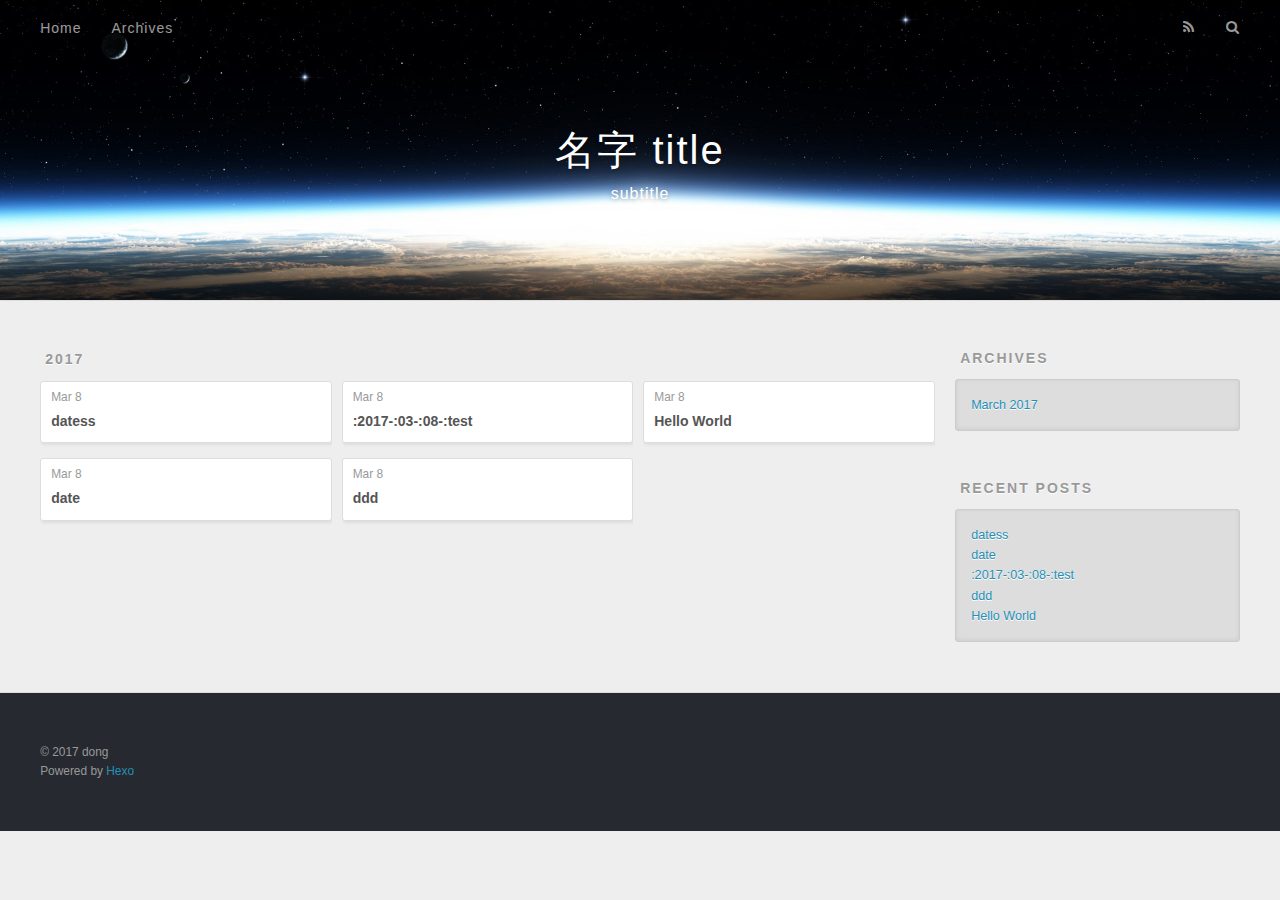
==== commit 82c79a21: "Site updated: 2017-03-10 11:57:22" ====
--- a/archives/index.html
+++ b/archives/index.html
@@ -1,93 +1,11 @@
-<!doctype html>
-
-
-
-  
-
-
-<html class="theme-next muse use-motion" lang="zhongwn">
+<!DOCTYPE html>
+<html>
 <head>
-  <meta charset="UTF-8"/>
-<meta http-equiv="X-UA-Compatible" content="IE=edge" />
-<meta name="viewport" content="width=device-width, initial-scale=1, maximum-scale=1"/>
-
-
-
-<meta http-equiv="Cache-Control" content="no-transform" />
-<meta http-equiv="Cache-Control" content="no-siteapp" />
-
-
-
-
-
-
-
-
-
-
-
-
-
-
-
-  
-  
-  <link href="/lib/fancybox/source/jquery.fancybox.css?v=2.1.5" rel="stylesheet" type="text/css" />
-
-
-
-
-  
-  
-  
-  
-
-  
-    
-    
-  
-
-  
-
-  
-
-  
-
-  
-
-  
-    
-    
-    <link href="//fonts.googleapis.com/css?family=Lato:300,300italic,400,400italic,700,700italic&subset=latin,latin-ext" rel="stylesheet" type="text/css">
-  
-
-
-
-
-
-
-<link href="/lib/font-awesome/css/font-awesome.min.css?v=4.6.2" rel="stylesheet" type="text/css" />
-
-<link href="/css/main.css?v=5.1.0" rel="stylesheet" type="text/css" />
-
-
-  <meta name="keywords" content="Hexo, NexT" />
-
-
-
-
-
-
-
-
-  <link rel="shortcut icon" type="image/x-icon" href="/favicon.ico?v=5.1.0" />
-
-
-
-
-
-
-<meta name="description" content="miaoshu --- miaoshu ---">
+  <meta charset="utf-8">
+  
+  <title>Archives | 名字 title</title>
+  <meta name="viewport" content="width=device-width, initial-scale=1, maximum-scale=1">
+  <meta name="description" content="miaoshu --- miaoshu ---">
 <meta property="og:type" content="website">
 <meta property="og:title" content="名字 title">
 <meta property="og:url" content="http://yoursite.com/archives/index.html">
@@ -96,590 +14,252 @@
 <meta name="twitter:card" content="summary">
 <meta name="twitter:title" content="名字 title">
 <meta name="twitter:description" content="miaoshu --- miaoshu ---">
-
-
-
-<script type="text/javascript" id="hexo.configurations">
-  var NexT = window.NexT || {};
-  var CONFIG = {
-    root: '/',
-    scheme: 'Muse',
-    sidebar: {"position":"left","display":"post","offset":12,"offset_float":0,"b2t":false,"scrollpercent":false},
-    fancybox: true,
-    motion: true,
-    duoshuo: {
-      userId: '0',
-      author: 'Author'
-    },
-    algolia: {
-      applicationID: '',
-      apiKey: '',
-      indexName: '',
-      hits: {"per_page":10},
-      labels: {"input_placeholder":"Search for Posts","hits_empty":"We didn't find any results for the search: ${query}","hits_stats":"${hits} results found in ${time} ms"}
-    }
-  };
-</script>
-
-
-
-  <link rel="canonical" href="http://yoursite.com/archives/"/>
-
-
-
-
-
-  <title> Archiv | 名字 title </title>
+  
+    <link rel="alternate" href="/atom.xml" title="名字 title" type="application/atom+xml">
+  
+  
+    <link rel="icon" href="/favicon.png">
+  
+  
+    <link href="//fonts.googleapis.com/css?family=Source+Code+Pro" rel="stylesheet" type="text/css">
+  
+  <link rel="stylesheet" href="/css/style.css">
+  
+
 </head>
 
-<body itemscope itemtype="http://schema.org/WebPage" lang="zhongwn">
-
-  
-
-
-
-
-
-
-
-
-
-
-
-
-
-
-  
-  
-    
-  
-
-  <div class="container one-collumn sidebar-position-left  page-archive  ">
-    <div class="headband"></div>
-
-    <header id="header" class="header" itemscope itemtype="http://schema.org/WPHeader">
-      <div class="header-inner"><div class="site-brand-wrapper">
-  <div class="site-meta ">
-    
-
-    <div class="custom-logo-site-title">
-      <a href="/"  class="brand" rel="start">
-        <span class="logo-line-before"><i></i></span>
-        <span class="site-title">名字 title</span>
-        <span class="logo-line-after"><i></i></span>
-      </a>
-    </div>
-      
-        <p class="site-subtitle">subtitle</p>
-      
-  </div>
-
-  <div class="site-nav-toggle">
-    <button>
-      <span class="btn-bar"></span>
-      <span class="btn-bar"></span>
-      <span class="btn-bar"></span>
-    </button>
-  </div>
-</div>
-
-<nav class="site-nav">
-  
-
-  
-    <ul id="menu" class="menu">
-      
-        
-        <li class="menu-item menu-item-home">
-          <a href="/" rel="section">
-            
-              <i class="menu-item-icon fa fa-fw fa-home"></i> <br />
-            
-            Startseite
-          </a>
-        </li>
-      
-        
-        <li class="menu-item menu-item-archives">
-          <a href="/archives" rel="section">
-            
-              <i class="menu-item-icon fa fa-fw fa-archive"></i> <br />
-            
-            Archiv
-          </a>
-        </li>
-      
-        
-        <li class="menu-item menu-item-tags">
-          <a href="/tags" rel="section">
-            
-              <i class="menu-item-icon fa fa-fw fa-tags"></i> <br />
-            
-            Tags
-          </a>
-        </li>
-      
-
-      
-    </ul>
-  
-
+<body>
+  <div id="container">
+    <div id="wrap">
+      <header id="header">
+  <div id="banner"></div>
+  <div id="header-outer" class="outer">
+    <div id="header-title" class="inner">
+      <h1 id="logo-wrap">
+        <a href="/" id="logo">名字 title</a>
+      </h1>
+      
+        <h2 id="subtitle-wrap">
+          <a href="/" id="subtitle">subtitle</a>
+        </h2>
+      
+    </div>
+    <div id="header-inner" class="inner">
+      <nav id="main-nav">
+        <a id="main-nav-toggle" class="nav-icon"></a>
+        
+          <a class="main-nav-link" href="/">Home</a>
+        
+          <a class="main-nav-link" href="/archives">Archives</a>
+        
+      </nav>
+      <nav id="sub-nav">
+        
+          <a id="nav-rss-link" class="nav-icon" href="/atom.xml" title="RSS Feed"></a>
+        
+        <a id="nav-search-btn" class="nav-icon" title="Search"></a>
+      </nav>
+      <div id="search-form-wrap">
+        <form action="//google.com/search" method="get" accept-charset="UTF-8" class="search-form"><input type="search" name="q" results="0" class="search-form-input" placeholder="Search"><button type="submit" class="search-form-submit">&#xF002;</button><input type="hidden" name="sitesearch" value="http://yoursite.com"></form>
+      </div>
+    </div>
+  </div>
+</header>
+      <div class="outer">
+        <section id="main">
+  
+  
+    
+    
+      
+      
+      <section class="archives-wrap">
+        <div class="archive-year-wrap">
+          <a href="/archives/2017" class="archive-year">2017</a>
+        </div>
+        <div class="archives">
+    
+    <article class="archive-article archive-type-post">
+  <div class="archive-article-inner">
+    <header class="archive-article-header">
+      <a href="/2017/03/08/datess/" class="archive-article-date">
+  <time datetime="2017-03-08T09:59:22.000Z" itemprop="datePublished">Mar 8</time>
+</a>
+      
+  
+    <h1 itemprop="name">
+      <a class="archive-article-title" href="/2017/03/08/datess/">datess</a>
+    </h1>
+  
+
+    </header>
+  </div>
+</article>
+  
+    
+    
+    <article class="archive-article archive-type-post">
+  <div class="archive-article-inner">
+    <header class="archive-article-header">
+      <a href="/2017/03/08/date/" class="archive-article-date">
+  <time datetime="2017-03-08T09:58:31.000Z" itemprop="datePublished">Mar 8</time>
+</a>
+      
+  
+    <h1 itemprop="name">
+      <a class="archive-article-title" href="/2017/03/08/date/">date</a>
+    </h1>
+  
+
+    </header>
+  </div>
+</article>
+  
+    
+    
+    <article class="archive-article archive-type-post">
+  <div class="archive-article-inner">
+    <header class="archive-article-header">
+      <a href="/2017/03/08/test/" class="archive-article-date">
+  <time datetime="2017-03-08T09:54:29.000Z" itemprop="datePublished">Mar 8</time>
+</a>
+      
+  
+    <h1 itemprop="name">
+      <a class="archive-article-title" href="/2017/03/08/test/">:2017-:03-:08-:test</a>
+    </h1>
+  
+
+    </header>
+  </div>
+</article>
+  
+    
+    
+    <article class="archive-article archive-type-post">
+  <div class="archive-article-inner">
+    <header class="archive-article-header">
+      <a href="/2017/03/08/ddd/" class="archive-article-date">
+  <time datetime="2017-03-08T09:47:38.000Z" itemprop="datePublished">Mar 8</time>
+</a>
+      
+  
+    <h1 itemprop="name">
+      <a class="archive-article-title" href="/2017/03/08/ddd/">ddd</a>
+    </h1>
+  
+
+    </header>
+  </div>
+</article>
+  
+    
+    
+    <article class="archive-article archive-type-post">
+  <div class="archive-article-inner">
+    <header class="archive-article-header">
+      <a href="/2017/03/08/hello-world/" class="archive-article-date">
+  <time datetime="2017-03-08T09:16:17.000Z" itemprop="datePublished">Mar 8</time>
+</a>
+      
+  
+    <h1 itemprop="name">
+      <a class="archive-article-title" href="/2017/03/08/hello-world/">Hello World</a>
+    </h1>
+  
+
+    </header>
+  </div>
+</article>
+  
+  
+    </div></section>
+  
+
+</section>
+        
+          <aside id="sidebar">
+  
+    
+
+  
+    
+
+  
+    
+  
+    
+  <div class="widget-wrap">
+    <h3 class="widget-title">Archives</h3>
+    <div class="widget">
+      <ul class="archive-list"><li class="archive-list-item"><a class="archive-list-link" href="/archives/2017/03/">March 2017</a></li></ul>
+    </div>
+  </div>
+
+
+  
+    
+  <div class="widget-wrap">
+    <h3 class="widget-title">Recent Posts</h3>
+    <div class="widget">
+      <ul>
+        
+          <li>
+            <a href="/2017/03/08/datess/">datess</a>
+          </li>
+        
+          <li>
+            <a href="/2017/03/08/date/">date</a>
+          </li>
+        
+          <li>
+            <a href="/2017/03/08/test/">:2017-:03-:08-:test</a>
+          </li>
+        
+          <li>
+            <a href="/2017/03/08/ddd/">ddd</a>
+          </li>
+        
+          <li>
+            <a href="/2017/03/08/hello-world/">Hello World</a>
+          </li>
+        
+      </ul>
+    </div>
+  </div>
+
+  
+</aside>
+        
+      </div>
+      <footer id="footer">
+  
+  <div class="outer">
+    <div id="footer-info" class="inner">
+      &copy; 2017 dong<br>
+      Powered by <a href="http://hexo.io/" target="_blank">Hexo</a>
+    </div>
+  </div>
+</footer>
+    </div>
+    <nav id="mobile-nav">
+  
+    <a href="/" class="mobile-nav-link">Home</a>
+  
+    <a href="/archives" class="mobile-nav-link">Archives</a>
   
 </nav>
-
-
-
- </div>
-    </header>
-
-    <main id="main" class="main">
-      <div class="main-inner">
-        <div class="content-wrap">
-          <div id="content" class="content">
-            
-
-  <section id="posts" class="posts-collapse">
-    <span class="archive-move-on"></span>
-
-    <span class="archive-page-counter">
-      
-      
-      
-        
-      
-      Öhm..! Insgesamt 5 Artikel. Bleib dran.
-    </span>
-
-    
-
-      
-      
-      
-
-      
-        
-        <div class="collection-title">
-          <h2 class="archive-year motion-element" id="archive-year-2017">2017</h2>
-        </div>
-      
-      
-
-      
-
-  <article class="post post-type-normal" itemscope itemtype="http://schema.org/Article">
-    <header class="post-header">
-
-      <h1 class="post-title">
-        
-            <a class="post-title-link" href="/2017/03/08/datess/" itemprop="url">
-              
-                <span itemprop="name">datess</span>
-              
-            </a>
-        
-      </h1>
-
-      <div class="post-meta">
-        <time class="post-time" itemprop="dateCreated"
-              datetime="2017-03-08T17:59:22+08:00"
-              content="2017-03-08" >
-          03-08
-        </time>
-      </div>
-
-    </header>
-  </article>
-
-
-
-    
-
-      
-      
-      
-
-      
-      
-
-      
-
-  <article class="post post-type-normal" itemscope itemtype="http://schema.org/Article">
-    <header class="post-header">
-
-      <h1 class="post-title">
-        
-            <a class="post-title-link" href="/2017/03/08/date/" itemprop="url">
-              
-                <span itemprop="name">date</span>
-              
-            </a>
-        
-      </h1>
-
-      <div class="post-meta">
-        <time class="post-time" itemprop="dateCreated"
-              datetime="2017-03-08T17:58:31+08:00"
-              content="2017-03-08" >
-          03-08
-        </time>
-      </div>
-
-    </header>
-  </article>
-
-
-
-    
-
-      
-      
-      
-
-      
-      
-
-      
-
-  <article class="post post-type-normal" itemscope itemtype="http://schema.org/Article">
-    <header class="post-header">
-
-      <h1 class="post-title">
-        
-            <a class="post-title-link" href="/2017/03/08/test/" itemprop="url">
-              
-                <span itemprop="name">:2017-:03-:08-:test</span>
-              
-            </a>
-        
-      </h1>
-
-      <div class="post-meta">
-        <time class="post-time" itemprop="dateCreated"
-              datetime="2017-03-08T17:54:29+08:00"
-              content="2017-03-08" >
-          03-08
-        </time>
-      </div>
-
-    </header>
-  </article>
-
-
-
-    
-
-      
-      
-      
-
-      
-      
-
-      
-
-  <article class="post post-type-normal" itemscope itemtype="http://schema.org/Article">
-    <header class="post-header">
-
-      <h1 class="post-title">
-        
-            <a class="post-title-link" href="/2017/03/08/ddd/" itemprop="url">
-              
-                <span itemprop="name">ddd</span>
-              
-            </a>
-        
-      </h1>
-
-      <div class="post-meta">
-        <time class="post-time" itemprop="dateCreated"
-              datetime="2017-03-08T17:47:38+08:00"
-              content="2017-03-08" >
-          03-08
-        </time>
-      </div>
-
-    </header>
-  </article>
-
-
-
-    
-
-      
-      
-      
-
-      
-      
-
-      
-
-  <article class="post post-type-normal" itemscope itemtype="http://schema.org/Article">
-    <header class="post-header">
-
-      <h1 class="post-title">
-        
-            <a class="post-title-link" href="/2017/03/08/hello-world/" itemprop="url">
-              
-                <span itemprop="name">Hello World</span>
-              
-            </a>
-        
-      </h1>
-
-      <div class="post-meta">
-        <time class="post-time" itemprop="dateCreated"
-              datetime="2017-03-08T17:16:17+08:00"
-              content="2017-03-08" >
-          03-08
-        </time>
-      </div>
-
-    </header>
-  </article>
-
-
-
-    
-
-  </section>
-
-  
-
-
-          
-          </div>
-          
-
-
-          
-
-        </div>
-        
-          
-  
-  <div class="sidebar-toggle">
-    <div class="sidebar-toggle-line-wrap">
-      <span class="sidebar-toggle-line sidebar-toggle-line-first"></span>
-      <span class="sidebar-toggle-line sidebar-toggle-line-middle"></span>
-      <span class="sidebar-toggle-line sidebar-toggle-line-last"></span>
-    </div>
-  </div>
-
-  <aside id="sidebar" class="sidebar">
-    <div class="sidebar-inner">
-
-      
-
-      
-
-      <section class="site-overview sidebar-panel sidebar-panel-active">
-        <div class="site-author motion-element" itemprop="author" itemscope itemtype="http://schema.org/Person">
-          <img class="site-author-image" itemprop="image"
-               src="/images/avatar.gif"
-               alt="dong" />
-          <p class="site-author-name" itemprop="name">dong</p>
-           
-              <p class="site-description motion-element" itemprop="description">miaoshu --- miaoshu ---</p>
-          
-        </div>
-        <nav class="site-state motion-element">
-
-          
-            <div class="site-state-item site-state-posts">
-              <a href="/archives">
-                <span class="site-state-item-count">5</span>
-                <span class="site-state-item-name">Artikel</span>
-              </a>
-            </div>
-          
-
-          
-
-          
-
-        </nav>
-
-        
-
-        <div class="links-of-author motion-element">
-          
-        </div>
-
-        
-        
-
-        
-        
-
-        
-
-
-      </section>
-
-      
-
-      
-
-    </div>
-  </aside>
-
-
-        
-      </div>
-    </main>
-
-    <footer id="footer" class="footer">
-      <div class="footer-inner">
-        <div class="copyright" >
-  
-  &copy; 
-  <span itemprop="copyrightYear">2017</span>
-  <span class="with-love">
-    <i class="fa fa-heart"></i>
-  </span>
-  <span class="author" itemprop="copyrightHolder">dong</span>
-</div>
-
-
-<div class="powered-by">
-  Erstellt mit  <a class="theme-link" href="https://hexo.io">Hexo</a>
-</div>
-
-<div class="theme-info">
-  Theme -
-  <a class="theme-link" href="https://github.com/iissnan/hexo-theme-next">
-    NexT.Muse
-  </a>
-</div>
-
-
-        
-
-        
-      </div>
-    </footer>
-
-    
-      <div class="back-to-top">
-        <i class="fa fa-arrow-up"></i>
-        
-      </div>
-    
-    
-  </div>
-
-  
-
-<script type="text/javascript">
-  if (Object.prototype.toString.call(window.Promise) !== '[object Function]') {
-    window.Promise = null;
-  }
-</script>
-
-
-
-
-
-
-
-
-
-  
-
-
-
-
-  
-  <script type="text/javascript" src="/lib/jquery/index.js?v=2.1.3"></script>
-
-  
-  <script type="text/javascript" src="/lib/fastclick/lib/fastclick.min.js?v=1.0.6"></script>
-
-  
-  <script type="text/javascript" src="/lib/jquery_lazyload/jquery.lazyload.js?v=1.9.7"></script>
-
-  
-  <script type="text/javascript" src="/lib/velocity/velocity.min.js?v=1.2.1"></script>
-
-  
-  <script type="text/javascript" src="/lib/velocity/velocity.ui.min.js?v=1.2.1"></script>
-
-  
-  <script type="text/javascript" src="/lib/fancybox/source/jquery.fancybox.pack.js?v=2.1.5"></script>
-
-
-  
-
-
-  <script type="text/javascript" src="/js/src/utils.js?v=5.1.0"></script>
-
-  <script type="text/javascript" src="/js/src/motion.js?v=5.1.0"></script>
-
-
-
-  
-  
-
-  
-  
-    <script type="text/javascript" id="motion.page.archive">
-      $('.archive-year').velocity('transition.slideLeftIn');
-    </script>
-  
-
-
-  
-
-
-  <script type="text/javascript" src="/js/src/bootstrap.js?v=5.1.0"></script>
-
-
-
-  
-
-
-
-  
-
-
-
-
-	
-
-
-
-
-
-  
-
-
-
-
-
-  
-
-
-
-
-
-  
-
-
-
-  
-  
-
-  
-
-  
-
-  
-
-  
-
-
-  
-
+    
+
+<script src="//ajax.googleapis.com/ajax/libs/jquery/2.0.3/jquery.min.js"></script>
+
+
+  <link rel="stylesheet" href="/fancybox/jquery.fancybox.css">
+  <script src="/fancybox/jquery.fancybox.pack.js"></script>
+
+
+<script src="/js/script.js"></script>
+
+  </div>
 </body>
-</html>
+</html>--- a/css/style.css
+++ b/css/style.css
@@ -0,0 +1,1374 @@
+body {
+  width: 100%;
+}
+body:before,
+body:after {
+  content: "";
+  display: table;
+}
+body:after {
+  clear: both;
+}
+html,
+body,
+div,
+span,
+applet,
+object,
+iframe,
+h1,
+h2,
+h3,
+h4,
+h5,
+h6,
+p,
+blockquote,
+pre,
+a,
+abbr,
+acronym,
+address,
+big,
+cite,
+code,
+del,
+dfn,
+em,
+img,
+ins,
+kbd,
+q,
+s,
+samp,
+small,
+strike,
+strong,
+sub,
+sup,
+tt,
+var,
+dl,
+dt,
+dd,
+ol,
+ul,
+li,
+fieldset,
+form,
+label,
+legend,
+table,
+caption,
+tbody,
+tfoot,
+thead,
+tr,
+th,
+td {
+  margin: 0;
+  padding: 0;
+  border: 0;
+  outline: 0;
+  font-weight: inherit;
+  font-style: inherit;
+  font-family: inherit;
+  font-size: 100%;
+  vertical-align: baseline;
+}
+body {
+  line-height: 1;
+  color: #000;
+  background: #fff;
+}
+ol,
+ul {
+  list-style: none;
+}
+table {
+  border-collapse: separate;
+  border-spacing: 0;
+  vertical-align: middle;
+}
+caption,
+th,
+td {
+  text-align: left;
+  font-weight: normal;
+  vertical-align: middle;
+}
+a img {
+  border: none;
+}
+input,
+button {
+  margin: 0;
+  padding: 0;
+}
+input::-moz-focus-inner,
+button::-moz-focus-inner {
+  border: 0;
+  padding: 0;
+}
+@font-face {
+  font-family: FontAwesome;
+  font-style: normal;
+  font-weight: normal;
+  src: url("fonts/fontawesome-webfont.eot?v=#4.0.3");
+  src: url("fonts/fontawesome-webfont.eot?#iefix&v=#4.0.3") format("embedded-opentype"), url("fonts/fontawesome-webfont.woff?v=#4.0.3") format("woff"), url("fonts/fontawesome-webfont.ttf?v=#4.0.3") format("truetype"), url("fonts/fontawesome-webfont.svg#fontawesomeregular?v=#4.0.3") format("svg");
+}
+html,
+body,
+#container {
+  height: 100%;
+}
+body {
+  background: #eee;
+  font: 14px "Helvetica Neue", Helvetica, Arial, sans-serif;
+  -webkit-text-size-adjust: 100%;
+}
+.outer {
+  max-width: 1220px;
+  margin: 0 auto;
+  padding: 0 20px;
+}
+.outer:before,
+.outer:after {
+  content: "";
+  display: table;
+}
+.outer:after {
+  clear: both;
+}
+.inner {
+  display: inline;
+  float: left;
+  width: 98.33333333333333%;
+  margin: 0 0.833333333333333%;
+}
+.left,
+.alignleft {
+  float: left;
+}
+.right,
+.alignright {
+  float: right;
+}
+.clear {
+  clear: both;
+}
+#container {
+  position: relative;
+}
+.mobile-nav-on {
+  overflow: hidden;
+}
+#wrap {
+  height: 100%;
+  width: 100%;
+  position: absolute;
+  top: 0;
+  left: 0;
+  -webkit-transition: 0.2s ease-out;
+  -moz-transition: 0.2s ease-out;
+  -ms-transition: 0.2s ease-out;
+  transition: 0.2s ease-out;
+  z-index: 1;
+  background: #eee;
+}
+.mobile-nav-on #wrap {
+  left: 280px;
+}
+@media screen and (min-width: 768px) {
+  #main {
+    display: inline;
+    float: left;
+    width: 73.33333333333333%;
+    margin: 0 0.833333333333333%;
+  }
+}
+.article-date,
+.article-category-link,
+.archive-year,
+.widget-title {
+  text-decoration: none;
+  text-transform: uppercase;
+  letter-spacing: 2px;
+  color: #999;
+  margin-bottom: 1em;
+  margin-left: 5px;
+  line-height: 1em;
+  text-shadow: 0 1px #fff;
+  font-weight: bold;
+}
+.article-inner,
+.archive-article-inner {
+  background: #fff;
+  -webkit-box-shadow: 1px 2px 3px #ddd;
+  box-shadow: 1px 2px 3px #ddd;
+  border: 1px solid #ddd;
+  border-radius: 3px;
+}
+.article-entry h1,
+.widget h1 {
+  font-size: 2em;
+}
+.article-entry h2,
+.widget h2 {
+  font-size: 1.5em;
+}
+.article-entry h3,
+.widget h3 {
+  font-size: 1.3em;
+}
+.article-entry h4,
+.widget h4 {
+  font-size: 1.2em;
+}
+.article-entry h5,
+.widget h5 {
+  font-size: 1em;
+}
+.article-entry h6,
+.widget h6 {
+  font-size: 1em;
+  color: #999;
+}
+.article-entry hr,
+.widget hr {
+  border: 1px dashed #ddd;
+}
+.article-entry strong,
+.widget strong {
+  font-weight: bold;
+}
+.article-entry em,
+.widget em,
+.article-entry cite,
+.widget cite {
+  font-style: italic;
+}
+.article-entry sup,
+.widget sup,
+.article-entry sub,
+.widget sub {
+  font-size: 0.75em;
+  line-height: 0;
+  position: relative;
+  vertical-align: baseline;
+}
+.article-entry sup,
+.widget sup {
+  top: -0.5em;
+}
+.article-entry sub,
+.widget sub {
+  bottom: -0.2em;
+}
+.article-entry small,
+.widget small {
+  font-size: 0.85em;
+}
+.article-entry acronym,
+.widget acronym,
+.article-entry abbr,
+.widget abbr {
+  border-bottom: 1px dotted;
+}
+.article-entry ul,
+.widget ul,
+.article-entry ol,
+.widget ol,
+.article-entry dl,
+.widget dl {
+  margin: 0 20px;
+  line-height: 1.6em;
+}
+.article-entry ul ul,
+.widget ul ul,
+.article-entry ol ul,
+.widget ol ul,
+.article-entry ul ol,
+.widget ul ol,
+.article-entry ol ol,
+.widget ol ol {
+  margin-top: 0;
+  margin-bottom: 0;
+}
+.article-entry ul,
+.widget ul {
+  list-style: disc;
+}
+.article-entry ol,
+.widget ol {
+  list-style: decimal;
+}
+.article-entry dt,
+.widget dt {
+  font-weight: bold;
+}
+#header {
+  height: 300px;
+  position: relative;
+  border-bottom: 1px solid #ddd;
+}
+#header:before,
+#header:after {
+  content: "";
+  position: absolute;
+  left: 0;
+  right: 0;
+  height: 40px;
+}
+#header:before {
+  top: 0;
+  background: -webkit-linear-gradient(rgba(0,0,0,0.2), transparent);
+  background: -moz-linear-gradient(rgba(0,0,0,0.2), transparent);
+  background: -ms-linear-gradient(rgba(0,0,0,0.2), transparent);
+  background: linear-gradient(rgba(0,0,0,0.2), transparent);
+}
+#header:after {
+  bottom: 0;
+  background: -webkit-linear-gradient(transparent, rgba(0,0,0,0.2));
+  background: -moz-linear-gradient(transparent, rgba(0,0,0,0.2));
+  background: -ms-linear-gradient(transparent, rgba(0,0,0,0.2));
+  background: linear-gradient(transparent, rgba(0,0,0,0.2));
+}
+#header-outer {
+  height: 100%;
+  position: relative;
+}
+#header-inner {
+  position: relative;
+  overflow: hidden;
+}
+#banner {
+  position: absolute;
+  top: 0;
+  left: 0;
+  width: 100%;
+  height: 100%;
+  background: url("images/banner.jpg") center #000;
+  -webkit-background-size: cover;
+  -moz-background-size: cover;
+  background-size: cover;
+  z-index: -1;
+}
+#header-title {
+  text-align: center;
+  height: 40px;
+  position: absolute;
+  top: 50%;
+  left: 0;
+  margin-top: -20px;
+}
+#logo,
+#subtitle {
+  text-decoration: none;
+  color: #fff;
+  font-weight: 300;
+  text-shadow: 0 1px 4px rgba(0,0,0,0.3);
+}
+#logo {
+  font-size: 40px;
+  line-height: 40px;
+  letter-spacing: 2px;
+}
+#subtitle {
+  font-size: 16px;
+  line-height: 16px;
+  letter-spacing: 1px;
+}
+#subtitle-wrap {
+  margin-top: 16px;
+}
+#main-nav {
+  float: left;
+  margin-left: -15px;
+}
+.nav-icon,
+.main-nav-link {
+  float: left;
+  color: #fff;
+  opacity: 0.6;
+  text-decoration: none;
+  text-shadow: 0 1px rgba(0,0,0,0.2);
+  -webkit-transition: opacity 0.2s;
+  -moz-transition: opacity 0.2s;
+  -ms-transition: opacity 0.2s;
+  transition: opacity 0.2s;
+  display: block;
+  padding: 20px 15px;
+}
+.nav-icon:hover,
+.main-nav-link:hover {
+  opacity: 1;
+}
+.nav-icon {
+  font-family: FontAwesome;
+  text-align: center;
+  font-size: 14px;
+  width: 14px;
+  height: 14px;
+  padding: 20px 15px;
+  position: relative;
+  cursor: pointer;
+}
+.main-nav-link {
+  font-weight: 300;
+  letter-spacing: 1px;
+}
+@media screen and (max-width: 479px) {
+  .main-nav-link {
+    display: none;
+  }
+}
+#main-nav-toggle {
+  display: none;
+}
+#main-nav-toggle:before {
+  content: "\f0c9";
+}
+@media screen and (max-width: 479px) {
+  #main-nav-toggle {
+    display: block;
+  }
+}
+#sub-nav {
+  float: right;
+  margin-right: -15px;
+}
+#nav-rss-link:before {
+  content: "\f09e";
+}
+#nav-search-btn:before {
+  content: "\f002";
+}
+#search-form-wrap {
+  position: absolute;
+  top: 15px;
+  width: 150px;
+  height: 30px;
+  right: -150px;
+  opacity: 0;
+  -webkit-transition: 0.2s ease-out;
+  -moz-transition: 0.2s ease-out;
+  -ms-transition: 0.2s ease-out;
+  transition: 0.2s ease-out;
+}
+#search-form-wrap.on {
+  opacity: 1;
+  right: 0;
+}
+@media screen and (max-width: 479px) {
+  #search-form-wrap {
+    width: 100%;
+    right: -100%;
+  }
+}
+.search-form {
+  position: absolute;
+  top: 0;
+  left: 0;
+  right: 0;
+  background: #fff;
+  padding: 5px 15px;
+  border-radius: 15px;
+  -webkit-box-shadow: 0 0 10px rgba(0,0,0,0.3);
+  box-shadow: 0 0 10px rgba(0,0,0,0.3);
+}
+.search-form-input {
+  border: none;
+  background: none;
+  color: #555;
+  width: 100%;
+  font: 13px "Helvetica Neue", Helvetica, Arial, sans-serif;
+  outline: none;
+}
+.search-form-input::-webkit-search-results-decoration,
+.search-form-input::-webkit-search-cancel-button {
+  -webkit-appearance: none;
+}
+.search-form-submit {
+  position: absolute;
+  top: 50%;
+  right: 10px;
+  margin-top: -7px;
+  font: 13px FontAwesome;
+  border: none;
+  background: none;
+  color: #bbb;
+  cursor: pointer;
+}
+.search-form-submit:hover,
+.search-form-submit:focus {
+  color: #777;
+}
+.article {
+  margin: 50px 0;
+}
+.article-inner {
+  overflow: hidden;
+}
+.article-meta:before,
+.article-meta:after {
+  content: "";
+  display: table;
+}
+.article-meta:after {
+  clear: both;
+}
+.article-date {
+  float: left;
+}
+.article-category {
+  float: left;
+  line-height: 1em;
+  color: #ccc;
+  text-shadow: 0 1px #fff;
+  margin-left: 8px;
+}
+.article-category:before {
+  content: "\2022";
+}
+.article-category-link {
+  margin: 0 12px 1em;
+}
+.article-header {
+  padding: 20px 20px 0;
+}
+.article-title {
+  text-decoration: none;
+  font-size: 2em;
+  font-weight: bold;
+  color: #555;
+  line-height: 1.1em;
+  -webkit-transition: color 0.2s;
+  -moz-transition: color 0.2s;
+  -ms-transition: color 0.2s;
+  transition: color 0.2s;
+}
+a.article-title:hover {
+  color: #258fb8;
+}
+.article-entry {
+  color: #555;
+  padding: 0 20px;
+}
+.article-entry:before,
+.article-entry:after {
+  content: "";
+  display: table;
+}
+.article-entry:after {
+  clear: both;
+}
+.article-entry p,
+.article-entry table {
+  line-height: 1.6em;
+  margin: 1.6em 0;
+}
+.article-entry h1,
+.article-entry h2,
+.article-entry h3,
+.article-entry h4,
+.article-entry h5,
+.article-entry h6 {
+  font-weight: bold;
+}
+.article-entry h1,
+.article-entry h2,
+.article-entry h3,
+.article-entry h4,
+.article-entry h5,
+.article-entry h6 {
+  line-height: 1.1em;
+  margin: 1.1em 0;
+}
+.article-entry a {
+  color: #258fb8;
+  text-decoration: none;
+}
+.article-entry a:hover {
+  text-decoration: underline;
+}
+.article-entry ul,
+.article-entry ol,
+.article-entry dl {
+  margin-top: 1.6em;
+  margin-bottom: 1.6em;
+}
+.article-entry img,
+.article-entry video {
+  max-width: 100%;
+  height: auto;
+  display: block;
+  margin: auto;
+}
+.article-entry iframe {
+  border: none;
+}
+.article-entry table {
+  width: 100%;
+  border-collapse: collapse;
+  border-spacing: 0;
+}
+.article-entry th {
+  font-weight: bold;
+  border-bottom: 3px solid #ddd;
+  padding-bottom: 0.5em;
+}
+.article-entry td {
+  border-bottom: 1px solid #ddd;
+  padding: 10px 0;
+}
+.article-entry blockquote {
+  font-family: Georgia, "Times New Roman", serif;
+  font-size: 1.4em;
+  margin: 1.6em 20px;
+  text-align: center;
+}
+.article-entry blockquote footer {
+  font-size: 14px;
+  margin: 1.6em 0;
+  font-family: "Helvetica Neue", Helvetica, Arial, sans-serif;
+}
+.article-entry blockquote footer cite:before {
+  content: "—";
+  padding: 0 0.5em;
+}
+.article-entry .pullquote {
+  text-align: left;
+  width: 45%;
+  margin: 0;
+}
+.article-entry .pullquote.left {
+  margin-left: 0.5em;
+  margin-right: 1em;
+}
+.article-entry .pullquote.right {
+  margin-right: 0.5em;
+  margin-left: 1em;
+}
+.article-entry .caption {
+  color: #999;
+  display: block;
+  font-size: 0.9em;
+  margin-top: 0.5em;
+  position: relative;
+  text-align: center;
+}
+.article-entry .video-container {
+  position: relative;
+  padding-top: 56.25%;
+  height: 0;
+  overflow: hidden;
+}
+.article-entry .video-container iframe,
+.article-entry .video-container object,
+.article-entry .video-container embed {
+  position: absolute;
+  top: 0;
+  left: 0;
+  width: 100%;
+  height: 100%;
+  margin-top: 0;
+}
+.article-more-link a {
+  display: inline-block;
+  line-height: 1em;
+  padding: 6px 15px;
+  border-radius: 15px;
+  background: #eee;
+  color: #999;
+  text-shadow: 0 1px #fff;
+  text-decoration: none;
+}
+.article-more-link a:hover {
+  background: #258fb8;
+  color: #fff;
+  text-decoration: none;
+  text-shadow: 0 1px #1e7293;
+}
+.article-footer {
+  font-size: 0.85em;
+  line-height: 1.6em;
+  border-top: 1px solid #ddd;
+  padding-top: 1.6em;
+  margin: 0 20px 20px;
+}
+.article-footer:before,
+.article-footer:after {
+  content: "";
+  display: table;
+}
+.article-footer:after {
+  clear: both;
+}
+.article-footer a {
+  color: #999;
+  text-decoration: none;
+}
+.article-footer a:hover {
+  color: #555;
+}
+.article-tag-list-item {
+  float: left;
+  margin-right: 10px;
+}
+.article-tag-list-link:before {
+  content: "#";
+}
+.article-comment-link {
+  float: right;
+}
+.article-comment-link:before {
+  content: "\f075";
+  font-family: FontAwesome;
+  padding-right: 8px;
+}
+.article-share-link {
+  cursor: pointer;
+  float: right;
+  margin-left: 20px;
+}
+.article-share-link:before {
+  content: "\f064";
+  font-family: FontAwesome;
+  padding-right: 6px;
+}
+#article-nav {
+  position: relative;
+}
+#article-nav:before,
+#article-nav:after {
+  content: "";
+  display: table;
+}
+#article-nav:after {
+  clear: both;
+}
+@media screen and (min-width: 768px) {
+  #article-nav {
+    margin: 50px 0;
+  }
+  #article-nav:before {
+    width: 8px;
+    height: 8px;
+    position: absolute;
+    top: 50%;
+    left: 50%;
+    margin-top: -4px;
+    margin-left: -4px;
+    content: "";
+    border-radius: 50%;
+    background: #ddd;
+    -webkit-box-shadow: 0 1px 2px #fff;
+    box-shadow: 0 1px 2px #fff;
+  }
+}
+.article-nav-link-wrap {
+  text-decoration: none;
+  text-shadow: 0 1px #fff;
+  color: #999;
+  -webkit-box-sizing: border-box;
+  -moz-box-sizing: border-box;
+  box-sizing: border-box;
+  margin-top: 50px;
+  text-align: center;
+  display: block;
+}
+.article-nav-link-wrap:hover {
+  color: #555;
+}
+@media screen and (min-width: 768px) {
+  .article-nav-link-wrap {
+    width: 50%;
+    margin-top: 0;
+  }
+}
+@media screen and (min-width: 768px) {
+  #article-nav-newer {
+    float: left;
+    text-align: right;
+    padding-right: 20px;
+  }
+}
+@media screen and (min-width: 768px) {
+  #article-nav-older {
+    float: right;
+    text-align: left;
+    padding-left: 20px;
+  }
+}
+.article-nav-caption {
+  text-transform: uppercase;
+  letter-spacing: 2px;
+  color: #ddd;
+  line-height: 1em;
+  font-weight: bold;
+}
+#article-nav-newer .article-nav-caption {
+  margin-right: -2px;
+}
+.article-nav-title {
+  font-size: 0.85em;
+  line-height: 1.6em;
+  margin-top: 0.5em;
+}
+.article-share-box {
+  position: absolute;
+  display: none;
+  background: #fff;
+  -webkit-box-shadow: 1px 2px 10px rgba(0,0,0,0.2);
+  box-shadow: 1px 2px 10px rgba(0,0,0,0.2);
+  border-radius: 3px;
+  margin-left: -145px;
+  overflow: hidden;
+  z-index: 1;
+}
+.article-share-box.on {
+  display: block;
+}
+.article-share-input {
+  width: 100%;
+  background: none;
+  -webkit-box-sizing: border-box;
+  -moz-box-sizing: border-box;
+  box-sizing: border-box;
+  font: 14px "Helvetica Neue", Helvetica, Arial, sans-serif;
+  padding: 0 15px;
+  color: #555;
+  outline: none;
+  border: 1px solid #ddd;
+  border-radius: 3px 3px 0 0;
+  height: 36px;
+  line-height: 36px;
+}
+.article-share-links {
+  background: #eee;
+}
+.article-share-links:before,
+.article-share-links:after {
+  content: "";
+  display: table;
+}
+.article-share-links:after {
+  clear: both;
+}
+.article-share-twitter,
+.article-share-facebook,
+.article-share-pinterest,
+.article-share-google {
+  width: 50px;
+  height: 36px;
+  display: block;
+  float: left;
+  position: relative;
+  color: #999;
+  text-shadow: 0 1px #fff;
+}
+.article-share-twitter:before,
+.article-share-facebook:before,
+.article-share-pinterest:before,
+.article-share-google:before {
+  font-size: 20px;
+  font-family: FontAwesome;
+  width: 20px;
+  height: 20px;
+  position: absolute;
+  top: 50%;
+  left: 50%;
+  margin-top: -10px;
+  margin-left: -10px;
+  text-align: center;
+}
+.article-share-twitter:hover,
+.article-share-facebook:hover,
+.article-share-pinterest:hover,
+.article-share-google:hover {
+  color: #fff;
+}
+.article-share-twitter:before {
+  content: "\f099";
+}
+.article-share-twitter:hover {
+  background: #00aced;
+  text-shadow: 0 1px #008abe;
+}
+.article-share-facebook:before {
+  content: "\f09a";
+}
+.article-share-facebook:hover {
+  background: #3b5998;
+  text-shadow: 0 1px #2f477a;
+}
+.article-share-pinterest:before {
+  content: "\f0d2";
+}
+.article-share-pinterest:hover {
+  background: #cb2027;
+  text-shadow: 0 1px #a21a1f;
+}
+.article-share-google:before {
+  content: "\f0d5";
+}
+.article-share-google:hover {
+  background: #dd4b39;
+  text-shadow: 0 1px #be3221;
+}
+.article-gallery {
+  background: #000;
+  position: relative;
+}
+.article-gallery-photos {
+  position: relative;
+  overflow: hidden;
+}
+.article-gallery-img {
+  display: none;
+  max-width: 100%;
+}
+.article-gallery-img:first-child {
+  display: block;
+}
+.article-gallery-img.loaded {
+  position: absolute;
+  display: block;
+}
+.article-gallery-img img {
+  display: block;
+  max-width: 100%;
+  margin: 0 auto;
+}
+#comments {
+  background: #fff;
+  -webkit-box-shadow: 1px 2px 3px #ddd;
+  box-shadow: 1px 2px 3px #ddd;
+  padding: 20px;
+  border: 1px solid #ddd;
+  border-radius: 3px;
+  margin: 50px 0;
+}
+#comments a {
+  color: #258fb8;
+}
+.archives-wrap {
+  margin: 50px 0;
+}
+.archives:before,
+.archives:after {
+  content: "";
+  display: table;
+}
+.archives:after {
+  clear: both;
+}
+.archive-year-wrap {
+  margin-bottom: 1em;
+}
+.archives {
+  -webkit-column-gap: 10px;
+  -moz-column-gap: 10px;
+  column-gap: 10px;
+}
+@media screen and (min-width: 480px) and (max-width: 767px) {
+  .archives {
+    -webkit-column-count: 2;
+    -moz-column-count: 2;
+    column-count: 2;
+  }
+}
+@media screen and (min-width: 768px) {
+  .archives {
+    -webkit-column-count: 3;
+    -moz-column-count: 3;
+    column-count: 3;
+  }
+}
+.archive-article {
+  -webkit-column-break-inside: avoid;
+  page-break-inside: avoid;
+  overflow: hidden;
+  break-inside: avoid-column;
+}
+.archive-article-inner {
+  padding: 10px;
+  margin-bottom: 15px;
+}
+.archive-article-title {
+  text-decoration: none;
+  font-weight: bold;
+  color: #555;
+  -webkit-transition: color 0.2s;
+  -moz-transition: color 0.2s;
+  -ms-transition: color 0.2s;
+  transition: color 0.2s;
+  line-height: 1.6em;
+}
+.archive-article-title:hover {
+  color: #258fb8;
+}
+.archive-article-footer {
+  margin-top: 1em;
+}
+.archive-article-date {
+  color: #999;
+  text-decoration: none;
+  font-size: 0.85em;
+  line-height: 1em;
+  margin-bottom: 0.5em;
+  display: block;
+}
+#page-nav {
+  margin: 50px auto;
+  background: #fff;
+  -webkit-box-shadow: 1px 2px 3px #ddd;
+  box-shadow: 1px 2px 3px #ddd;
+  border: 1px solid #ddd;
+  border-radius: 3px;
+  text-align: center;
+  color: #999;
+  overflow: hidden;
+}
+#page-nav:before,
+#page-nav:after {
+  content: "";
+  display: table;
+}
+#page-nav:after {
+  clear: both;
+}
+#page-nav a,
+#page-nav span {
+  padding: 10px 20px;
+  line-height: 1;
+  height: 2ex;
+}
+#page-nav a {
+  color: #999;
+  text-decoration: none;
+}
+#page-nav a:hover {
+  background: #999;
+  color: #fff;
+}
+#page-nav .prev {
+  float: left;
+}
+#page-nav .next {
+  float: right;
+}
+#page-nav .page-number {
+  display: inline-block;
+}
+@media screen and (max-width: 479px) {
+  #page-nav .page-number {
+    display: none;
+  }
+}
+#page-nav .current {
+  color: #555;
+  font-weight: bold;
+}
+#page-nav .space {
+  color: #ddd;
+}
+#footer {
+  background: #262a30;
+  padding: 50px 0;
+  border-top: 1px solid #ddd;
+  color: #999;
+}
+#footer a {
+  color: #258fb8;
+  text-decoration: none;
+}
+#footer a:hover {
+  text-decoration: underline;
+}
+#footer-info {
+  line-height: 1.6em;
+  font-size: 0.85em;
+}
+.article-entry pre,
+.article-entry .highlight {
+  background: #2d2d2d;
+  margin: 0 -20px;
+  padding: 15px 20px;
+  border-style: solid;
+  border-color: #ddd;
+  border-width: 1px 0;
+  overflow: auto;
+  color: #ccc;
+  line-height: 22.400000000000002px;
+}
+.article-entry .highlight .gutter pre,
+.article-entry .gist .gist-file .gist-data .line-numbers {
+  color: #666;
+  font-size: 0.85em;
+}
+.article-entry pre,
+.article-entry code {
+  font-family: "Source Code Pro", Consolas, Monaco, Menlo, Consolas, monospace;
+}
+.article-entry code {
+  background: #eee;
+  text-shadow: 0 1px #fff;
+  padding: 0 0.3em;
+}
+.article-entry pre code {
+  background: none;
+  text-shadow: none;
+  padding: 0;
+}
+.article-entry .highlight pre {
+  border: none;
+  margin: 0;
+  padding: 0;
+}
+.article-entry .highlight table {
+  margin: 0;
+  width: auto;
+}
+.article-entry .highlight td {
+  border: none;
+  padding: 0;
+}
+.article-entry .highlight figcaption {
+  font-size: 0.85em;
+  color: #999;
+  line-height: 1em;
+  margin-bottom: 1em;
+}
+.article-entry .highlight figcaption:before,
+.article-entry .highlight figcaption:after {
+  content: "";
+  display: table;
+}
+.article-entry .highlight figcaption:after {
+  clear: both;
+}
+.article-entry .highlight figcaption a {
+  float: right;
+}
+.article-entry .highlight .gutter pre {
+  text-align: right;
+  padding-right: 20px;
+}
+.article-entry .highlight .line {
+  height: 22.400000000000002px;
+}
+.article-entry .highlight .line.marked {
+  background: #515151;
+}
+.article-entry .gist {
+  margin: 0 -20px;
+  border-style: solid;
+  border-color: #ddd;
+  border-width: 1px 0;
+  background: #2d2d2d;
+  padding: 15px 20px 15px 0;
+}
+.article-entry .gist .gist-file {
+  border: none;
+  font-family: "Source Code Pro", Consolas, Monaco, Menlo, Consolas, monospace;
+  margin: 0;
+}
+.article-entry .gist .gist-file .gist-data {
+  background: none;
+  border: none;
+}
+.article-entry .gist .gist-file .gist-data .line-numbers {
+  background: none;
+  border: none;
+  padding: 0 20px 0 0;
+}
+.article-entry .gist .gist-file .gist-data .line-data {
+  padding: 0 !important;
+}
+.article-entry .gist .gist-file .highlight {
+  margin: 0;
+  padding: 0;
+  border: none;
+}
+.article-entry .gist .gist-file .gist-meta {
+  background: #2d2d2d;
+  color: #999;
+  font: 0.85em "Helvetica Neue", Helvetica, Arial, sans-serif;
+  text-shadow: 0 0;
+  padding: 0;
+  margin-top: 1em;
+  margin-left: 20px;
+}
+.article-entry .gist .gist-file .gist-meta a {
+  color: #258fb8;
+  font-weight: normal;
+}
+.article-entry .gist .gist-file .gist-meta a:hover {
+  text-decoration: underline;
+}
+pre .comment,
+pre .title {
+  color: #999;
+}
+pre .variable,
+pre .attribute,
+pre .tag,
+pre .regexp,
+pre .ruby .constant,
+pre .xml .tag .title,
+pre .xml .pi,
+pre .xml .doctype,
+pre .html .doctype,
+pre .css .id,
+pre .css .class,
+pre .css .pseudo {
+  color: #f2777a;
+}
+pre .number,
+pre .preprocessor,
+pre .built_in,
+pre .literal,
+pre .params,
+pre .constant {
+  color: #f99157;
+}
+pre .class,
+pre .ruby .class .title,
+pre .css .rules .attribute {
+  color: #9c9;
+}
+pre .string,
+pre .value,
+pre .inheritance,
+pre .header,
+pre .ruby .symbol,
+pre .xml .cdata {
+  color: #9c9;
+}
+pre .css .hexcolor {
+  color: #6cc;
+}
+pre .function,
+pre .python .decorator,
+pre .python .title,
+pre .ruby .function .title,
+pre .ruby .title .keyword,
+pre .perl .sub,
+pre .javascript .title,
+pre .coffeescript .title {
+  color: #69c;
+}
+pre .keyword,
+pre .javascript .function {
+  color: #c9c;
+}
+@media screen and (max-width: 479px) {
+  #mobile-nav {
+    position: absolute;
+    top: 0;
+    left: 0;
+    width: 280px;
+    height: 100%;
+    background: #191919;
+    border-right: 1px solid #fff;
+  }
+}
+@media screen and (max-width: 479px) {
+  .mobile-nav-link {
+    display: block;
+    color: #999;
+    text-decoration: none;
+    padding: 15px 20px;
+    font-weight: bold;
+  }
+  .mobile-nav-link:hover {
+    color: #fff;
+  }
+}
+@media screen and (min-width: 768px) {
+  #sidebar {
+    display: inline;
+    float: left;
+    width: 23.333333333333332%;
+    margin: 0 0.833333333333333%;
+  }
+}
+.widget-wrap {
+  margin: 50px 0;
+}
+.widget {
+  color: #777;
+  text-shadow: 0 1px #fff;
+  background: #ddd;
+  -webkit-box-shadow: 0 -1px 4px #ccc inset;
+  box-shadow: 0 -1px 4px #ccc inset;
+  border: 1px solid #ccc;
+  padding: 15px;
+  border-radius: 3px;
+}
+.widget a {
+  color: #258fb8;
+  text-decoration: none;
+}
+.widget a:hover {
+  text-decoration: underline;
+}
+.widget ul ul,
+.widget ol ul,
+.widget dl ul,
+.widget ul ol,
+.widget ol ol,
+.widget dl ol,
+.widget ul dl,
+.widget ol dl,
+.widget dl dl {
+  margin-left: 15px;
+  list-style: disc;
+}
+.widget {
+  line-height: 1.6em;
+  word-wrap: break-word;
+  font-size: 0.9em;
+}
+.widget ul,
+.widget ol {
+  list-style: none;
+  margin: 0;
+}
+.widget ul ul,
+.widget ol ul,
+.widget ul ol,
+.widget ol ol {
+  margin: 0 20px;
+}
+.widget ul ul,
+.widget ol ul {
+  list-style: disc;
+}
+.widget ul ol,
+.widget ol ol {
+  list-style: decimal;
+}
+.category-list-count,
+.tag-list-count,
+.archive-list-count {
+  padding-left: 5px;
+  color: #999;
+  font-size: 0.85em;
+}
+.category-list-count:before,
+.tag-list-count:before,
+.archive-list-count:before {
+  content: "(";
+}
+.category-list-count:after,
+.tag-list-count:after,
+.archive-list-count:after {
+  content: ")";
+}
+.tagcloud a {
+  margin-right: 5px;
+  display: inline-block;
+}
